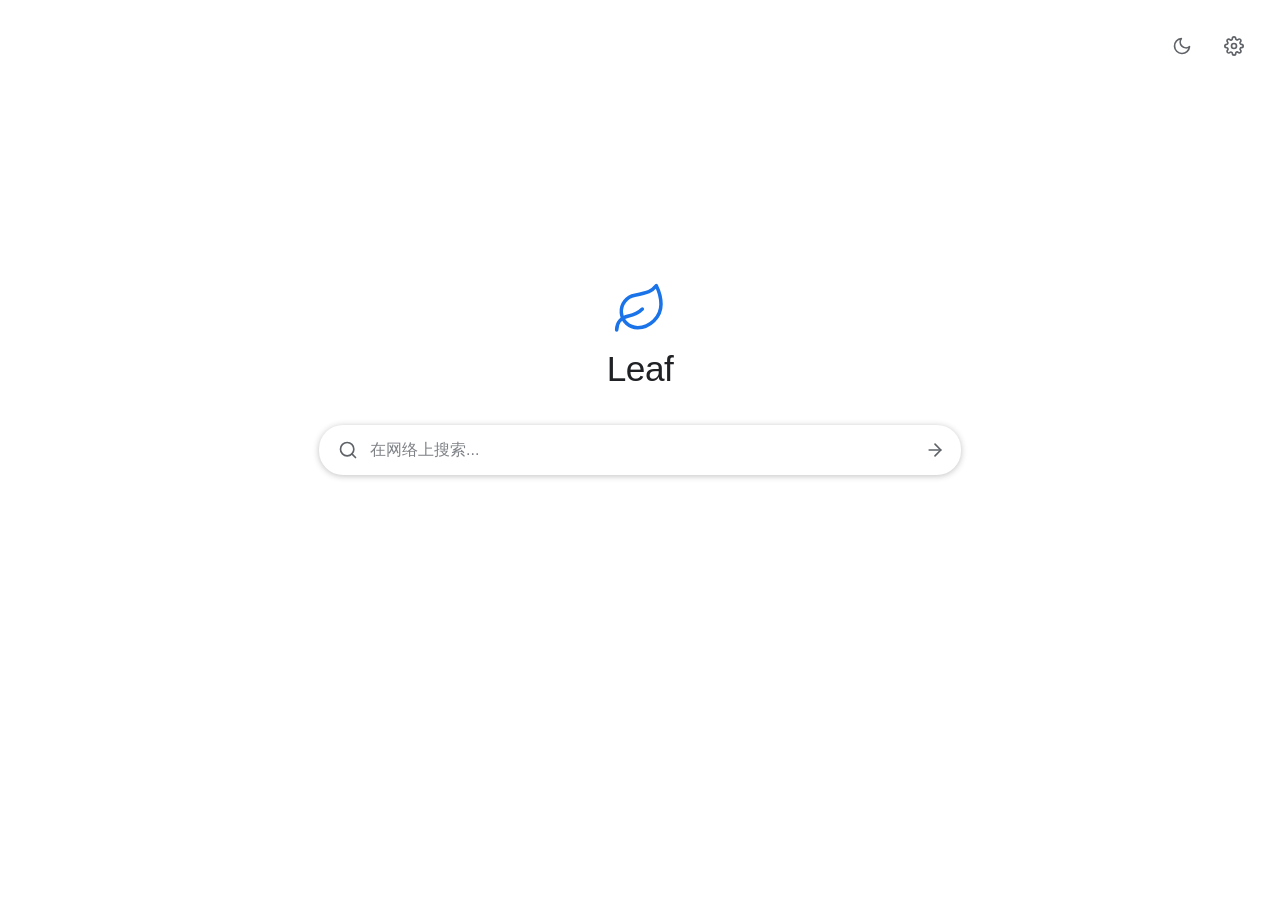
==== src/newtab/index.html @ 1d785993 "refactor: partition directories and split large css/js files into modules" ====
<!DOCTYPE html>
<html lang="zh-CN">
<head>
    <meta charset="UTF-8">
    <title>新标签页</title>
    <link rel="stylesheet" href="css/variables.css">
    <link rel="stylesheet" href="css/layout.css">
    <link rel="stylesheet" href="css/components.css">
    <link rel="stylesheet" href="css/animations.css">
</head>
<body>
    <!-- 右上角控制区 -->
    <div class="top-controls">
        <button id="themeToggle" class="icon-btn theme-toggle" aria-label="快速切换主题">
            <!-- 太阳图标 -->
            <svg class="sun-icon" xmlns="http://www.w3.org/2000/svg" width="20" height="20" viewBox="0 0 24 24" fill="none" stroke="currentColor" stroke-width="2" stroke-linecap="round" stroke-linejoin="round"><circle cx="12" cy="12" r="5"></circle><line x1="12" y1="1" x2="12" y2="3"></line><line x1="12" y1="21" x2="12" y2="23"></line><line x1="4.22" y1="4.22" x2="5.64" y2="5.64"></line><line x1="18.36" y1="18.36" x2="19.78" y2="19.78"></line><line x1="1" y1="12" x2="3" y2="12"></line><line x1="21" y1="12" x2="23" y2="12"></line><line x1="4.22" y1="19.78" x2="5.64" y2="18.36"></line><line x1="18.36" y1="5.64" x2="19.78" y2="4.22"></line></svg>
            <!-- 月亮图标 -->
            <svg class="moon-icon" xmlns="http://www.w3.org/2000/svg" width="20" height="20" viewBox="0 0 24 24" fill="none" stroke="currentColor" stroke-width="2" stroke-linecap="round" stroke-linejoin="round"><path d="M21 12.79A9 9 0 1 1 11.21 3 7 7 0 0 0 21 12.79z"></path></svg>
        </button>
        <button id="settingsBtn" class="icon-btn" aria-label="打开设置">
            <!-- 齿轮图标 -->
            <svg xmlns="http://www.w3.org/2000/svg" width="20" height="20" viewBox="0 0 24 24" fill="none" stroke="currentColor" stroke-width="2" stroke-linecap="round" stroke-linejoin="round"><circle cx="12" cy="12" r="3"></circle><path d="M19.4 15a1.65 1.65 0 0 0 .33 1.82l.06.06a2 2 0 0 1 0 2.83 2 2 0 0 1-2.83 0l-.06-.06a1.65 1.65 0 0 0-1.82-.33 1.65 1.65 0 0 0-1 1.51V21a2 2 0 0 1-2 2 2 2 0 0 1-2-2v-.09A1.65 1.65 0 0 0 9 19.4a1.65 1.65 0 0 0-1.82.33l-.06.06a2 2 0 0 1-2.83 0 2 2 0 0 1 0-2.83l.06-.06a1.65 1.65 0 0 0 .33-1.82 1.65 1.65 0 0 0-1.51-1H3a2 2 0 0 1-2-2 2 2 0 0 1 2-2h.09A1.65 1.65 0 0 0 4.6 9a1.65 1.65 0 0 0-.33-1.82l-.06-.06a2 2 0 0 1 0-2.83 2 2 0 0 1 2.83 0l.06.06a1.65 1.65 0 0 0 1.82.33H9a1.65 1.65 0 0 0 1-1.51V3a2 2 0 0 1 2-2 2 2 0 0 1 2 2v.09a1.65 1.65 0 0 0 1 1.51 1.65 1.65 0 0 0 1.82-.33l.06-.06a2 2 0 0 1 2.83 0 2 2 0 0 1 0 2.83l-.06.06a1.65 1.65 0 0 0-.33 1.82V9a1.65 1.65 0 0 0 1.51 1H21a2 2 0 0 1 2 2 2 2 0 0 1-2 2h-.09a1.65 1.65 0 0 0-1.51 1z"></path></svg>
        </button>
    </div>

    <!-- 主内容区 -->
    <div class="main-content">
        <div class="logo">
            <svg xmlns="http://www.w3.org/2000/svg" width="56" height="56" viewBox="0 0 24 24" fill="none" stroke="currentColor" stroke-width="1.5" stroke-linecap="round" stroke-linejoin="round" class="logo-svg"><path d="M11 20A7 7 0 0 1 9.8 6.1C15.5 5 17 4.48 19 2c1 2 2 4.18 2 8 0 5.5-4.78 10-10 10Z"></path><path d="M2 21c0-3 1.85-5.36 5.08-6C9.5 14.52 12 13 13 12"></path></svg>
            <h1>Leaf</h1>
        </div>

        <div class="search-container">
            <svg class="search-icon" xmlns="http://www.w3.org/2000/svg" width="20" height="20" viewBox="0 0 24 24" fill="none" stroke="currentColor" stroke-width="2" stroke-linecap="round" stroke-linejoin="round"><circle cx="11" cy="11" r="8"></circle><line x1="21" y1="21" x2="16.65" y2="16.65"></line></svg>
            <input type="text" id="searchInput" class="search-input" placeholder="在网络上搜索..." autocomplete="off">
            <button id="searchBtn" class="search-btn" aria-label="搜索">
                <svg xmlns="http://www.w3.org/2000/svg" width="20" height="20" viewBox="0 0 24 24" fill="none" stroke="currentColor" stroke-width="2" stroke-linecap="round" stroke-linejoin="round"><line x1="5" y1="12" x2="19" y2="12"></line><polyline points="12 5 19 12 12 19"></polyline></svg>
            </button>
        </div>
    </div>

    <!-- 设置浮层 -->
    <div id="settingsOverlay" class="settings-overlay">
        <div class="settings-modal">
            <div class="settings-header">
                <h2>设置</h2>
                <button id="closeSettingsBtn" class="close-btn" aria-label="关闭设置">
                    <svg xmlns="http://www.w3.org/2000/svg" width="20" height="20" viewBox="0 0 24 24" fill="none" stroke="currentColor" stroke-width="2" stroke-linecap="round" stroke-linejoin="round"><line x1="18" y1="6" x2="6" y2="18"></line><line x1="6" y1="6" x2="18" y2="18"></line></svg>
                </button>
            </div>
            <div class="settings-body">
                <div class="setting-item">
                    <label>主题外观</label>
                    <div class="custom-select-wrapper" id="themeSelect">
                        <div class="custom-select" tabindex="0">
                            <span class="selected-value">跟随系统</span>
                            <svg class="chevron" xmlns="http://www.w3.org/2000/svg" width="16" height="16" viewBox="0 0 24 24" fill="none" stroke="currentColor" stroke-width="2" stroke-linecap="round" stroke-linejoin="round"><polyline points="6 9 12 15 18 9"></polyline></svg>
                        </div>
                        <div class="custom-options">
                            <div class="custom-option" data-value="system">跟随系统</div>
                            <div class="custom-option" data-value="light">浅色模式</div>
                            <div class="custom-option" data-value="dark">深色模式</div>
                        </div>
                    </div>
                </div>
                <div class="setting-item">
                    <label>搜索引擎</label>
                    <div class="custom-select-wrapper" id="engineSelect">
                        <div class="custom-select" tabindex="0">
                            <span class="selected-value">Bing</span>
                            <svg class="chevron" xmlns="http://www.w3.org/2000/svg" width="16" height="16" viewBox="0 0 24 24" fill="none" stroke="currentColor" stroke-width="2" stroke-linecap="round" stroke-linejoin="round"><polyline points="6 9 12 15 18 9"></polyline></svg>
                        </div>
                        <div class="custom-options">
                            <div class="custom-option" data-value="bing">Bing</div>
                            <div class="custom-option" data-value="google">Google</div>
                            <div class="custom-option" data-value="baidu">Baidu</div>
                        </div>
                    </div>
                </div>
            </div>
        </div>
    </div>
    
    <!-- 搜索过渡层 -->
    <div id="searchTransition" class="search-transition">
        <div class="transition-content">
            <svg xmlns="http://www.w3.org/2000/svg" width="64" height="64" viewBox="0 0 24 24" fill="none" stroke="currentColor" stroke-width="1.5" stroke-linecap="round" stroke-linejoin="round" class="transition-logo"><path d="M11 20A7 7 0 0 1 9.8 6.1C15.5 5 17 4.48 19 2c1 2 2 4.18 2 8 0 5.5-4.78 10-10 10Z"></path><path d="M2 21c0-3 1.85-5.36 5.08-6C9.5 14.52 12 13 13 12"></path></svg>
            <div class="loading-dots">
                <span></span><span></span><span></span>
            </div>
        </div>
    </div>

    <!-- 按模块引入脚本 -->
    <script type="module" src="js/main.js"></script>
</body>
</html>
---- src/newtab/css/variables.css ----
:root {
    --bg-color: #ffffff;
    --text-color: #202124;
    --logo-color: #1a73e8;
    
    --search-bg: #ffffff;
    --search-border: #dfe1e5;
    --search-border-hover: #dfe1e5;
    --search-shadow: 0 1px 6px rgba(32, 33, 36, 0.28);
    
    --icon-color: #5f6368;
    --btn-bg-hover: #f1f3f4;
    
    --modal-bg: #ffffff;
    --modal-border: #e0e0e0;
    --modal-shadow: 0 8px 32px rgba(0, 0, 0, 0.12);
    --select-bg: #f1f3f4;
    --select-border: transparent;
    --overlay-bg: rgba(0, 0, 0, 0.2);
    
    --transition-speed: 0.5s;
    --transition-timing: cubic-bezier(0.4, 0, 0.2, 1);
}

body.dark-theme {
    --bg-color: #202124;
    --text-color: #e8eaed;
    --logo-color: #8ab4f8;
    
    --search-bg: #303134;
    --search-border: #5f6368;
    --search-border-hover: #5f6368;
    --search-shadow: 0 1px 6px rgba(23, 23, 23, 0.28);
    
    --icon-color: #9aa0a6;
    --btn-bg-hover: #3c4043;
    
    --modal-bg: #292a2d;
    --modal-border: #3c4043;
    --modal-shadow: 0 8px 32px rgba(0, 0, 0, 0.4);
    --select-bg: #202124;
    --select-border: #5f6368;
    --overlay-bg: rgba(0, 0, 0, 0.5);
}
---- src/newtab/css/layout.css ----
body {
    margin: 0;
    padding: 0;
    min-height: 100vh;
    display: flex;
    flex-direction: column;
    align-items: center;
    justify-content: center;
    font-family: -apple-system, BlinkMacSystemFont, "Segoe UI", Roboto, Helvetica, Arial, sans-serif;
    background-color: var(--bg-color);
    color: var(--text-color);
    transition: background-color var(--transition-speed) var(--transition-timing), 
                color var(--transition-speed) var(--transition-timing);
    overflow: hidden;
}

.main-content {
    display: flex;
    flex-direction: column;
    align-items: center;
    width: 100%;
    max-width: 640px;
    padding: 0 20px;
    transform: translateY(-8vh);
}

.top-controls {
    position: absolute;
    top: 24px;
    right: 24px;
    display: flex;
    gap: 8px;
    z-index: 10;
    opacity: 0;
}
---- src/newtab/css/components.css ----
/* Logo */
.logo {
    display: flex;
    flex-direction: column;
    align-items: center;
    margin-bottom: 36px;
}

.logo-svg {
    color: var(--logo-color);
    margin-bottom: 12px;
    transition: color var(--transition-speed);
}

.logo h1 {
    font-size: 2.2rem;
    font-weight: 400;
    margin: 0;
    letter-spacing: -0.5px;
}

/* 控制按钮 */
.icon-btn {
    background: transparent;
    border: none;
    color: var(--icon-color);
    width: 44px;
    height: 44px;
    border-radius: 50%;
    cursor: pointer;
    display: flex;
    align-items: center;
    justify-content: center;
    transition: background-color 0.2s, color var(--transition-speed), transform 0.3s cubic-bezier(0.175, 0.885, 0.32, 1.275);
    position: relative;
}

.icon-btn:hover {
    background-color: var(--btn-bg-hover);
    transform: scale(1.05);
}

.icon-btn:active {
    transform: scale(0.95);
}

/* 搜索框 */
.search-container {
    position: relative;
    width: 100%;
    display: flex;
    align-items: center;
    background: var(--search-bg);
    border: 1px solid var(--search-border);
    border-radius: 24px;
    transition: background-color var(--transition-speed), border-color var(--transition-speed), box-shadow 0.25s var(--transition-timing);
}

.search-container:hover {
    box-shadow: var(--search-shadow);
    background-color: var(--search-bg);
}

.search-container:focus-within {
    box-shadow: var(--search-shadow);
    border-color: transparent;
}

.search-icon {
    position: absolute;
    left: 18px;
    color: var(--icon-color);
    pointer-events: none;
    transition: color var(--transition-speed);
}

.search-input {
    width: 100%;
    height: 48px;
    padding: 0 54px 0 50px;
    font-size: 16px;
    color: var(--text-color);
    background: transparent;
    border: none;
    outline: none;
    border-radius: 24px;
}

.search-input::placeholder {
    color: var(--icon-color);
    opacity: 0.8;
}

.search-btn {
    position: absolute;
    right: 8px;
    background: transparent;
    border: none;
    color: var(--icon-color);
    width: 34px;
    height: 34px;
    border-radius: 50%;
    cursor: pointer;
    display: flex;
    align-items: center;
    justify-content: center;
    transition: background-color 0.2s, color var(--transition-speed);
}

.search-btn:hover {
    background-color: var(--btn-bg-hover);
    color: var(--text-color);
}

/* 设置浮层 */
.settings-overlay {
    position: fixed;
    top: 0;
    left: 0;
    width: 100vw;
    height: 100vh;
    background-color: var(--overlay-bg);
    backdrop-filter: blur(5px);
    -webkit-backdrop-filter: blur(5px);
    display: flex;
    align-items: center;
    justify-content: center;
    opacity: 0;
    visibility: hidden;
    transition: opacity 0.6s cubic-bezier(0.16, 1, 0.3, 1), visibility 0.6s cubic-bezier(0.16, 1, 0.3, 1);
    z-index: 100;
}

.settings-overlay.active {
    opacity: 1;
    visibility: visible;
}

.settings-modal {
    background: var(--modal-bg);
    width: 90%;
    max-width: 360px;
    border-radius: 20px;
    box-shadow: var(--modal-shadow);
    border: 1px solid var(--modal-border);
    transform: translateY(40px) scale(0.96);
    filter: blur(12px);
    transition: transform 0.8s cubic-bezier(0.16, 1, 0.3, 1), filter 0.8s cubic-bezier(0.16, 1, 0.3, 1), background-color var(--transition-speed);
    overflow: visible;
}

.settings-overlay.active .settings-modal {
    transform: translateY(0) scale(1);
    filter: blur(0px);
}

.settings-header {
    display: flex;
    align-items: center;
    justify-content: space-between;
    padding: 16px 20px;
    border-bottom: 1px solid var(--modal-border);
}

.settings-header h2 { margin: 0; font-size: 1.1rem; font-weight: 500; }

.close-btn {
    background: transparent; border: none; color: var(--icon-color); cursor: pointer; padding: 4px; border-radius: 50%; display: flex; align-items: center; justify-content: center; transition: background-color 0.2s;
}

.close-btn:hover { background-color: var(--btn-bg-hover); }

.settings-body {
    padding: 24px 20px 32px 20px; display: flex; flex-direction: column; gap: 24px;
}

.setting-item { display: flex; align-items: center; justify-content: space-between; }
.setting-item label { font-size: 0.95rem; }

/* 自定义下拉框 */
.custom-select-wrapper { position: relative; width: 140px; user-select: none; }
.custom-select {
    display: flex; justify-content: space-between; align-items: center; padding: 8px 14px; background: var(--select-bg); border: 1px solid var(--select-border); border-radius: 10px; font-size: 0.9rem; cursor: pointer; transition: all 0.3s cubic-bezier(0.16, 1, 0.3, 1);
}
.custom-select:hover { background: var(--btn-bg-hover); }
.custom-select:focus { outline: none; border-color: var(--logo-color); box-shadow: 0 0 0 3px rgba(26, 115, 232, 0.2); }
.chevron { transition: transform 0.4s cubic-bezier(0.16, 1, 0.3, 1); color: var(--icon-color); }
.custom-select-wrapper.open .chevron { transform: rotate(180deg); }
.custom-options {
    position: absolute; top: calc(100% + 8px); left: 0; width: 100%; background: var(--modal-bg); border: 1px solid var(--modal-border); border-radius: 12px; box-shadow: 0 10px 30px rgba(0, 0, 0, 0.15); overflow: hidden; opacity: 0; visibility: hidden; transform: translateY(-10px) scale(0.96); transform-origin: top center; transition: all 0.4s cubic-bezier(0.16, 1, 0.3, 1); z-index: 10;
}
.custom-select-wrapper.open .custom-options { opacity: 1; visibility: visible; transform: translateY(0) scale(1); }
.custom-option { padding: 10px 14px; font-size: 0.9rem; cursor: pointer; transition: background-color 0.2s, color 0.2s; }
.custom-option:hover { background: var(--btn-bg-hover); color: var(--text-color); }
.custom-option.selected { color: var(--logo-color); font-weight: 500; }

/* 搜索过渡层 */
.search-transition {
    position: fixed; top: 0; left: 0; width: 100vw; height: 100vh; background-color: var(--bg-color); z-index: 9999; display: flex; align-items: center; justify-content: center; opacity: 0; visibility: hidden; transition: opacity 0.4s ease, visibility 0.4s ease, background-color var(--transition-speed);
}
.search-transition.active { opacity: 1; visibility: visible; }
.transition-content {
    display: flex; flex-direction: column; align-items: center; transform: scale(0.9); transition: transform 0.6s cubic-bezier(0.175, 0.885, 0.32, 1.275);
}
.search-transition.active .transition-content { transform: scale(1); }
.transition-logo { color: var(--logo-color); margin-bottom: 24px; animation: float 3s ease-in-out infinite; }
---- src/newtab/css/animations.css ----
/* 初始隐藏 */
.logo, .search-container { opacity: 0; }

/* 加载触发入场 */
body.loaded .logo { animation: entry-up 1.4s cubic-bezier(0.16, 1, 0.3, 1) forwards; }
body.loaded .search-container { animation: entry-up 1.4s cubic-bezier(0.16, 1, 0.3, 1) 0.12s forwards; }
body.loaded .top-controls { animation: entry-down 1.4s cubic-bezier(0.16, 1, 0.3, 1) 0.25s forwards; }

@keyframes entry-up {
    0% { opacity: 0; transform: translateY(40px) scale(0.96); filter: blur(8px); }
    100% { opacity: 1; transform: translateY(0) scale(1); filter: blur(0px); }
}

@keyframes entry-down {
    0% { opacity: 0; transform: translateY(-20px); }
    100% { opacity: 1; transform: translateY(0); }
}

/* 主题图标切换 */
.sun-icon, .moon-icon { position: absolute; transition: opacity var(--transition-speed), transform var(--transition-speed) var(--transition-timing); }
body.dark-theme .sun-icon { opacity: 1; transform: rotate(0) scale(1); }
body.dark-theme .moon-icon { opacity: 0; transform: rotate(-90deg) scale(0); }
body:not(.dark-theme) .sun-icon { opacity: 0; transform: rotate(90deg) scale(0); }
body:not(.dark-theme) .moon-icon { opacity: 1; transform: rotate(0) scale(1); }

/* 加载圆点 */
.loading-dots { display: flex; gap: 8px; }
.loading-dots span { width: 8px; height: 8px; background-color: var(--icon-color); border-radius: 50%; animation: pulse-dot 1.4s infinite ease-in-out both; }
.loading-dots span:nth-child(1) { animation-delay: -0.32s; }
.loading-dots span:nth-child(2) { animation-delay: -0.16s; }

@keyframes float {
    0% { transform: translateY(0px); }
    50% { transform: translateY(-10px); }
    100% { transform: translateY(0px); }
}

@keyframes pulse-dot {
    0%, 80%, 100% { transform: scale(0); opacity: 0.3; }
    40% { transform: scale(1); opacity: 1; }
}
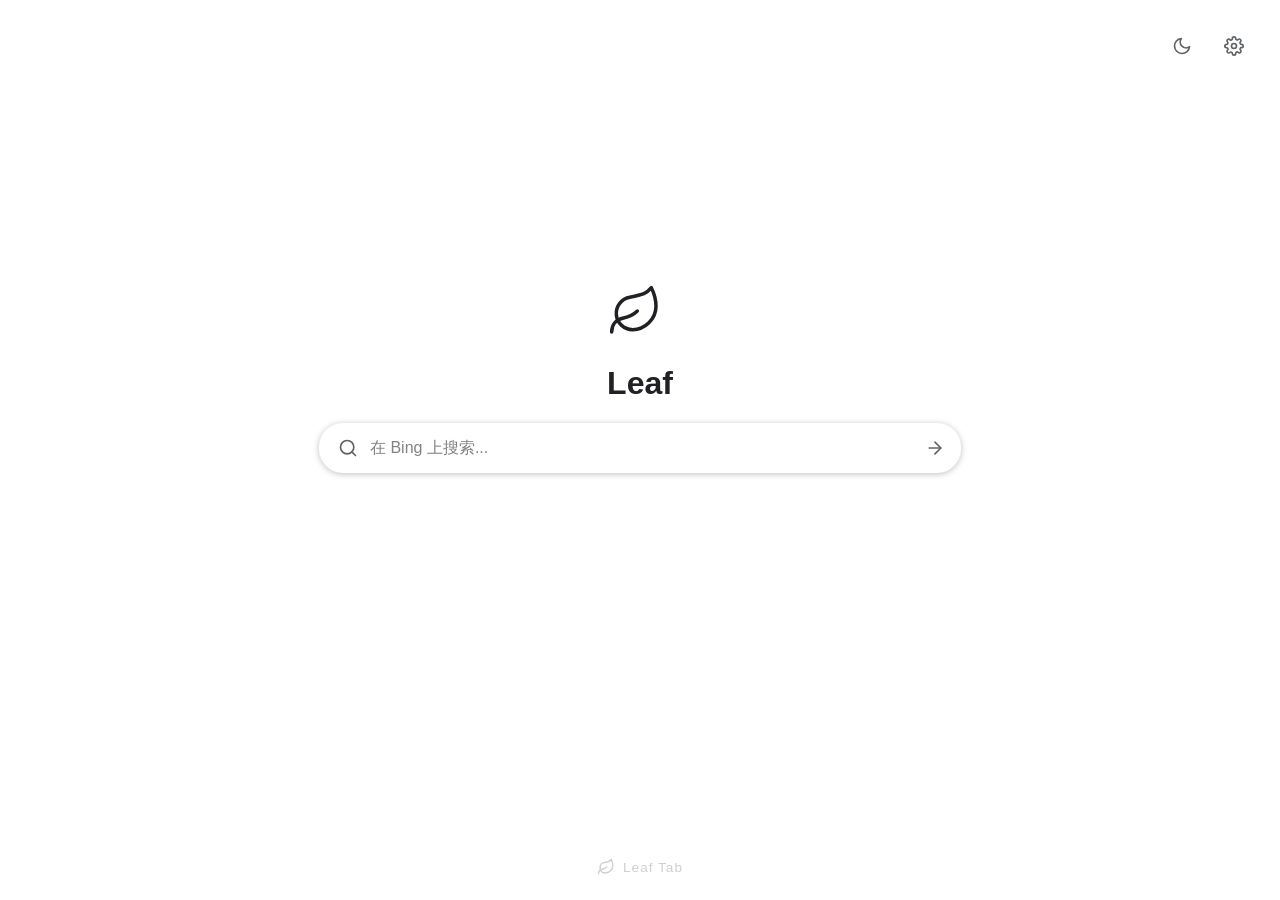
==== commit ebb648ee: "feat: display current search engine logo and move brand logo to bottom" ====
--- a/src/newtab/index.html
+++ b/src/newtab/index.html
@@ -91,6 +91,12 @@
         </div>
     </div>
 
+    <!-- 品牌底部 Logo -->
+    <div class="brand-corner">
+        <svg xmlns="http://www.w3.org/2000/svg" width="18" height="18" viewBox="0 0 24 24" fill="none" stroke="currentColor" stroke-width="2" stroke-linecap="round" stroke-linejoin="round" class="brand-svg"><path d="M11 20A7 7 0 0 1 9.8 6.1C15.5 5 17 4.48 19 2c1 2 2 4.18 2 8 0 5.5-4.78 10-10 10Z"></path><path d="M2 21c0-3 1.85-5.36 5.08-6C9.5 14.52 12 13 13 12"></path></svg>
+        <span>Leaf Tab</span>
+    </div>
+
     <!-- 按模块引入脚本 -->
     <script type="module" src="js/main.js"></script>
 </body>
--- a/src/newtab/css/components.css
+++ b/src/newtab/css/components.css
@@ -1,22 +1,52 @@
-/* Logo */
-.logo {
-    display: flex;
-    flex-direction: column;
-    align-items: center;
+/* Engine Display */
+.engine-display {
+    display: flex;
+    align-items: center;
+    justify-content: center;
+    gap: 16px;
     margin-bottom: 36px;
-}
-
-.logo-svg {
+    transition: color var(--transition-speed);
+}
+
+.engine-display svg {
     color: var(--logo-color);
-    margin-bottom: 12px;
-    transition: color var(--transition-speed);
-}
-
-.logo h1 {
+    transition: color var(--transition-speed);
+}
+
+.engine-display h1 {
     font-size: 2.2rem;
     font-weight: 400;
     margin: 0;
     letter-spacing: -0.5px;
+    color: var(--text-color);
+}
+
+/* Brand Corner */
+.brand-corner {
+    position: fixed;
+    bottom: 24px;
+    left: 50%;
+    transform: translateX(-50%);
+    display: flex;
+    align-items: center;
+    gap: 8px;
+    opacity: 0.3;
+    font-size: 0.85rem;
+    font-weight: 500;
+    letter-spacing: 1px;
+    color: var(--icon-color);
+    transition: opacity 0.3s cubic-bezier(0.16, 1, 0.3, 1), color var(--transition-speed);
+    z-index: 5;
+    pointer-events: none;
+}
+
+.brand-corner:hover {
+    opacity: 0.8;
+}
+
+.brand-svg {
+    color: var(--icon-color);
+    transition: color var(--transition-speed);
 }
 
 /* 控制按钮 */
--- a/src/newtab/css/animations.css
+++ b/src/newtab/css/animations.css
@@ -1,10 +1,11 @@
 /* 初始隐藏 */
-.logo, .search-container { opacity: 0; }
+.engine-display, .search-container, .brand-corner { opacity: 0; }
 
 /* 加载触发入场 */
-body.loaded .logo { animation: entry-up 1.4s cubic-bezier(0.16, 1, 0.3, 1) forwards; }
+body.loaded .engine-display { animation: entry-up 1.4s cubic-bezier(0.16, 1, 0.3, 1) forwards; }
 body.loaded .search-container { animation: entry-up 1.4s cubic-bezier(0.16, 1, 0.3, 1) 0.12s forwards; }
 body.loaded .top-controls { animation: entry-down 1.4s cubic-bezier(0.16, 1, 0.3, 1) 0.25s forwards; }
+body.loaded .brand-corner { animation: entry-fade-up 1.4s cubic-bezier(0.16, 1, 0.3, 1) 0.4s forwards; }
 
 @keyframes entry-up {
     0% { opacity: 0; transform: translateY(40px) scale(0.96); filter: blur(8px); }
@@ -14,6 +15,11 @@
 @keyframes entry-down {
     0% { opacity: 0; transform: translateY(-20px); }
     100% { opacity: 1; transform: translateY(0); }
+}
+
+@keyframes entry-fade-up {
+    0% { opacity: 0; transform: translate(-50%, 20px); }
+    100% { opacity: 0.3; transform: translate(-50%, 0); }
 }
 
 /* 主题图标切换 */
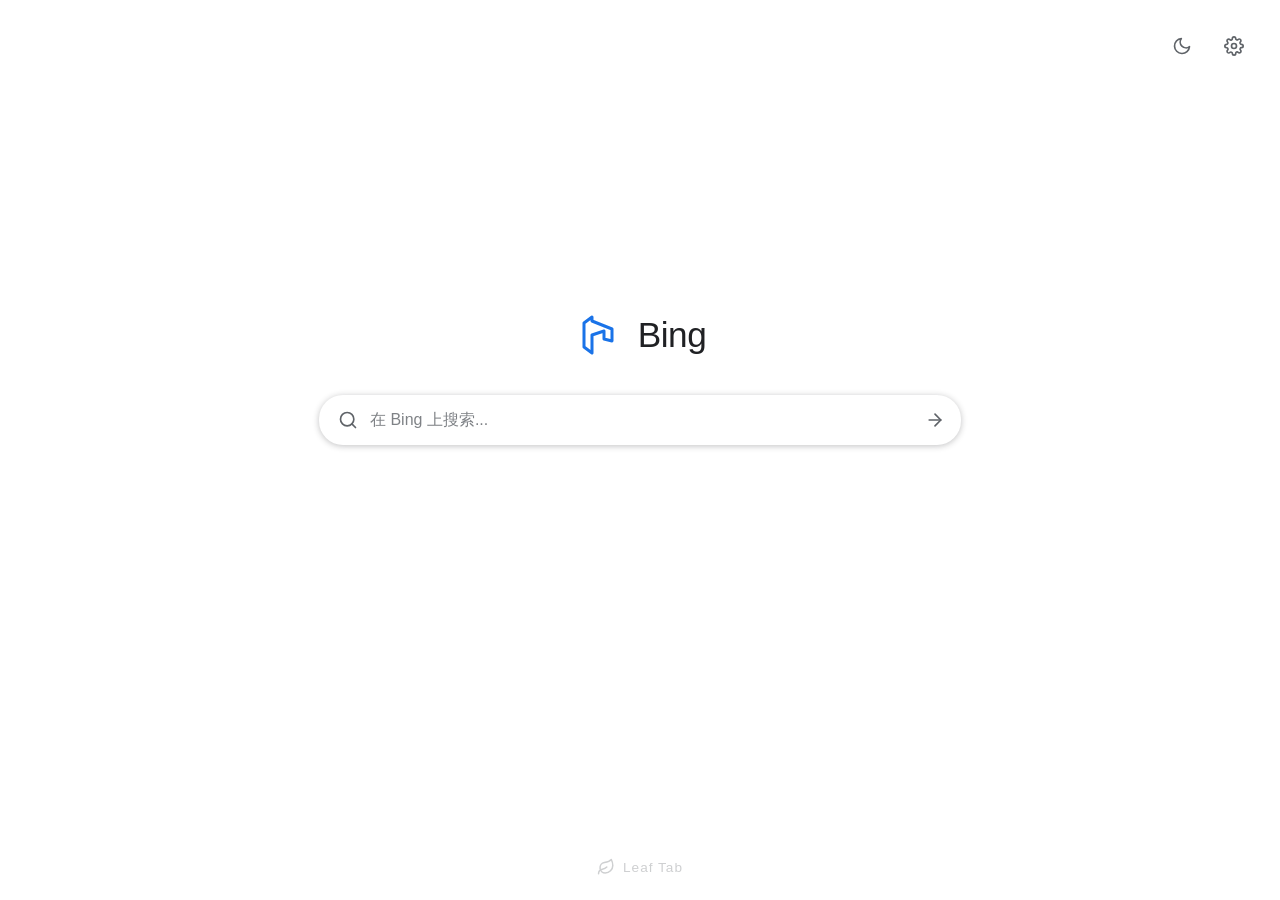
==== commit 469e8084: "fix: remove duplicated main-content block containing old logo" ====
--- a/src/newtab/index.html
+++ b/src/newtab/index.html
@@ -25,9 +25,8 @@
 
     <!-- 主内容区 -->
     <div class="main-content">
-        <div class="logo">
-            <svg xmlns="http://www.w3.org/2000/svg" width="56" height="56" viewBox="0 0 24 24" fill="none" stroke="currentColor" stroke-width="1.5" stroke-linecap="round" stroke-linejoin="round" class="logo-svg"><path d="M11 20A7 7 0 0 1 9.8 6.1C15.5 5 17 4.48 19 2c1 2 2 4.18 2 8 0 5.5-4.78 10-10 10Z"></path><path d="M2 21c0-3 1.85-5.36 5.08-6C9.5 14.52 12 13 13 12"></path></svg>
-            <h1>Leaf</h1>
+        <div class="engine-display" id="engineDisplay">
+            <!-- 搜索引擎图标和名称将由 JS 动态注入 -->
         </div>
 
         <div class="search-container">
@@ -80,7 +79,7 @@
             </div>
         </div>
     </div>
-    
+
     <!-- 搜索过渡层 -->
     <div id="searchTransition" class="search-transition">
         <div class="transition-content">
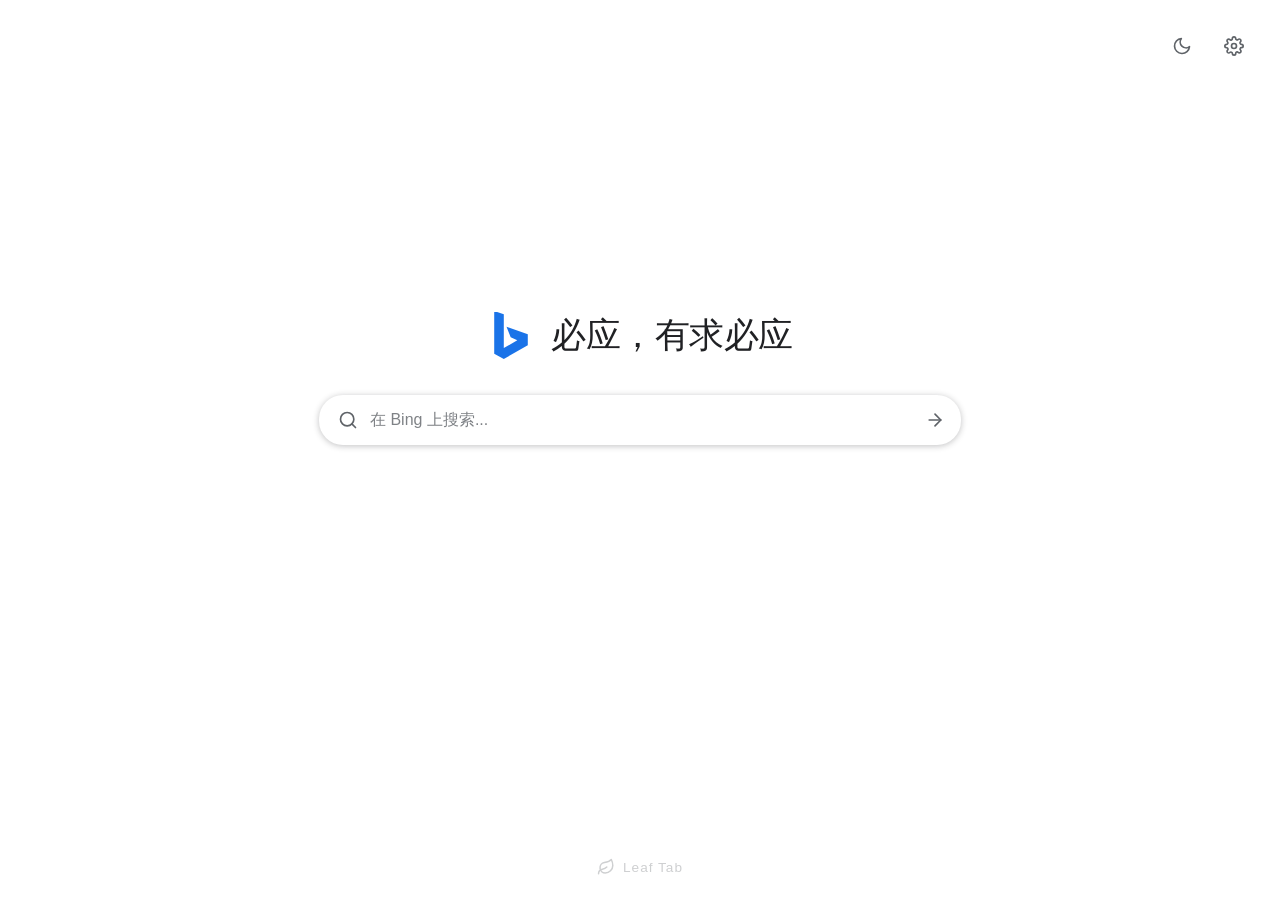
==== commit 1cb9e56e: "feat: redesign settings modal into a full-page layout with left sidebar and tabs" ====
--- a/src/newtab/index.html
+++ b/src/newtab/index.html
@@ -40,39 +40,97 @@
 
     <!-- 设置浮层 -->
     <div id="settingsOverlay" class="settings-overlay">
-        <div class="settings-modal">
-            <div class="settings-header">
-                <h2>设置</h2>
-                <button id="closeSettingsBtn" class="close-btn" aria-label="关闭设置">
-                    <svg xmlns="http://www.w3.org/2000/svg" width="20" height="20" viewBox="0 0 24 24" fill="none" stroke="currentColor" stroke-width="2" stroke-linecap="round" stroke-linejoin="round"><line x1="18" y1="6" x2="6" y2="18"></line><line x1="6" y1="6" x2="18" y2="18"></line></svg>
-                </button>
+        <div class="settings-page">
+            <!-- 左侧边栏 -->
+            <div class="settings-sidebar">
+                <div class="settings-sidebar-header">
+                    <h2>设置</h2>
+                </div>
+                <nav class="settings-menu">
+                    <button class="menu-item active" data-tab="general">
+                        <svg xmlns="http://www.w3.org/2000/svg" width="18" height="18" viewBox="0 0 24 24" fill="none" stroke="currentColor" stroke-width="2" stroke-linecap="round" stroke-linejoin="round"><circle cx="12" cy="12" r="3"></circle><path d="M19.4 15a1.65 1.65 0 0 0 .33 1.82l.06.06a2 2 0 0 1 0 2.83 2 2 0 0 1-2.83 0l-.06-.06a1.65 1.65 0 0 0-1.82-.33 1.65 1.65 0 0 0-1 1.51V21a2 2 0 0 1-2 2 2 2 0 0 1-2-2v-.09A1.65 1.65 0 0 0 9 19.4a1.65 1.65 0 0 0-1.82.33l-.06.06a2 2 0 0 1-2.83 0 2 2 0 0 1 0-2.83l.06-.06a1.65 1.65 0 0 0 .33-1.82 1.65 1.65 0 0 0-1.51-1H3a2 2 0 0 1-2-2 2 2 0 0 1 2-2h.09A1.65 1.65 0 0 0 4.6 9a1.65 1.65 0 0 0-.33-1.82l-.06-.06a2 2 0 0 1 0-2.83 2 2 0 0 1 2.83 0l.06.06a1.65 1.65 0 0 0 1.82.33H9a1.65 1.65 0 0 0 1-1.51V3a2 2 0 0 1 2-2 2 2 0 0 1 2 2v.09a1.65 1.65 0 0 0 1 1.51 1.65 1.65 0 0 0 1.82-.33l.06-.06a2 2 0 0 1 2.83 0 2 2 0 0 1 0 2.83l-.06.06a1.65 1.65 0 0 0-.33 1.82V9a1.65 1.65 0 0 0 1.51 1H21a2 2 0 0 1 2 2 2 2 0 0 1-2 2h-.09a1.65 1.65 0 0 0-1.51 1z"></path></svg>
+                        常规设置
+                    </button>
+                    <button class="menu-item" data-tab="appearance">
+                        <svg xmlns="http://www.w3.org/2000/svg" width="18" height="18" viewBox="0 0 24 24" fill="none" stroke="currentColor" stroke-width="2" stroke-linecap="round" stroke-linejoin="round"><path d="M21 12.79A9 9 0 1 1 11.21 3 7 7 0 0 0 21 12.79z"></path></svg>
+                        外观
+                    </button>
+                    <button class="menu-item" data-tab="search">
+                        <svg xmlns="http://www.w3.org/2000/svg" width="18" height="18" viewBox="0 0 24 24" fill="none" stroke="currentColor" stroke-width="2" stroke-linecap="round" stroke-linejoin="round"><circle cx="11" cy="11" r="8"></circle><line x1="21" y1="21" x2="16.65" y2="16.65"></line></svg>
+                        搜索引擎
+                    </button>
+                    <button class="menu-item" data-tab="about">
+                        <svg xmlns="http://www.w3.org/2000/svg" width="18" height="18" viewBox="0 0 24 24" fill="none" stroke="currentColor" stroke-width="2" stroke-linecap="round" stroke-linejoin="round"><circle cx="12" cy="12" r="10"></circle><line x1="12" y1="16" x2="12" y2="12"></line><line x1="12" y1="8" x2="12.01" y2="8"></line></svg>
+                        关于
+                    </button>
+                </nav>
             </div>
-            <div class="settings-body">
-                <div class="setting-item">
-                    <label>主题外观</label>
-                    <div class="custom-select-wrapper" id="themeSelect">
-                        <div class="custom-select" tabindex="0">
-                            <span class="selected-value">跟随系统</span>
-                            <svg class="chevron" xmlns="http://www.w3.org/2000/svg" width="16" height="16" viewBox="0 0 24 24" fill="none" stroke="currentColor" stroke-width="2" stroke-linecap="round" stroke-linejoin="round"><polyline points="6 9 12 15 18 9"></polyline></svg>
-                        </div>
-                        <div class="custom-options">
-                            <div class="custom-option" data-value="system">跟随系统</div>
-                            <div class="custom-option" data-value="light">浅色模式</div>
-                            <div class="custom-option" data-value="dark">深色模式</div>
+            
+            <!-- 右侧内容区 -->
+            <div class="settings-content-area">
+                <div class="settings-content-header">
+                    <h3 id="currentTabTitle">常规设置</h3>
+                    <button id="closeSettingsBtn" class="close-btn" aria-label="关闭设置">
+                        <svg xmlns="http://www.w3.org/2000/svg" width="20" height="20" viewBox="0 0 24 24" fill="none" stroke="currentColor" stroke-width="2" stroke-linecap="round" stroke-linejoin="round"><line x1="18" y1="6" x2="6" y2="18"></line><line x1="6" y1="6" x2="18" y2="18"></line></svg>
+                    </button>
+                </div>
+                
+                <div class="settings-scroll-area">
+                    <!-- 常规设置 -->
+                    <div class="tab-pane active" id="tab-general">
+                        <div class="setting-group">
+                            <p class="setting-desc">在这里配置你的基础偏好。更多设置即将到来...</p>
                         </div>
                     </div>
-                </div>
-                <div class="setting-item">
-                    <label>搜索引擎</label>
-                    <div class="custom-select-wrapper" id="engineSelect">
-                        <div class="custom-select" tabindex="0">
-                            <span class="selected-value">Bing</span>
-                            <svg class="chevron" xmlns="http://www.w3.org/2000/svg" width="16" height="16" viewBox="0 0 24 24" fill="none" stroke="currentColor" stroke-width="2" stroke-linecap="round" stroke-linejoin="round"><polyline points="6 9 12 15 18 9"></polyline></svg>
+                    
+                    <!-- 外观 -->
+                    <div class="tab-pane" id="tab-appearance">
+                        <div class="setting-group">
+                            <div class="setting-item">
+                                <label>主题外观</label>
+                                <div class="custom-select-wrapper" id="themeSelect">
+                                    <div class="custom-select" tabindex="0">
+                                        <span class="selected-value">跟随系统</span>
+                                        <svg class="chevron" xmlns="http://www.w3.org/2000/svg" width="16" height="16" viewBox="0 0 24 24" fill="none" stroke="currentColor" stroke-width="2" stroke-linecap="round" stroke-linejoin="round"><polyline points="6 9 12 15 18 9"></polyline></svg>
+                                    </div>
+                                    <div class="custom-options">
+                                        <div class="custom-option" data-value="system">跟随系统</div>
+                                        <div class="custom-option" data-value="light">浅色模式</div>
+                                        <div class="custom-option" data-value="dark">深色模式</div>
+                                    </div>
+                                </div>
+                            </div>
                         </div>
-                        <div class="custom-options">
-                            <div class="custom-option" data-value="bing">Bing</div>
-                            <div class="custom-option" data-value="google">Google</div>
-                            <div class="custom-option" data-value="baidu">Baidu</div>
+                    </div>
+                    
+                    <!-- 搜索引擎 -->
+                    <div class="tab-pane" id="tab-search">
+                        <div class="setting-group">
+                            <div class="setting-item">
+                                <label>默认搜索引擎</label>
+                                <div class="custom-select-wrapper" id="engineSelect">
+                                    <div class="custom-select" tabindex="0">
+                                        <span class="selected-value">Bing</span>
+                                        <svg class="chevron" xmlns="http://www.w3.org/2000/svg" width="16" height="16" viewBox="0 0 24 24" fill="none" stroke="currentColor" stroke-width="2" stroke-linecap="round" stroke-linejoin="round"><polyline points="6 9 12 15 18 9"></polyline></svg>
+                                    </div>
+                                    <div class="custom-options">
+                                        <div class="custom-option" data-value="bing">Bing</div>
+                                        <div class="custom-option" data-value="google">Google</div>
+                                        <div class="custom-option" data-value="baidu">Baidu</div>
+                                    </div>
+                                </div>
+                            </div>
+                        </div>
+                    </div>
+                    
+                    <!-- 关于 -->
+                    <div class="tab-pane" id="tab-about">
+                        <div class="setting-group about-section">
+                            <svg xmlns="http://www.w3.org/2000/svg" width="48" height="48" viewBox="0 0 24 24" fill="none" stroke="currentColor" stroke-width="1.5" stroke-linecap="round" stroke-linejoin="round" class="about-logo"><path d="M11 20A7 7 0 0 1 9.8 6.1C15.5 5 17 4.48 19 2c1 2 2 4.18 2 8 0 5.5-4.78 10-10 10Z"></path><path d="M2 21c0-3 1.85-5.36 5.08-6C9.5 14.52 12 13 13 12"></path></svg>
+                            <h2>Leaf Tab</h2>
+                            <p class="setting-desc">一个极简、优雅的浏览器起始页扩展。</p>
+                            <p class="version-text">v1.0.0</p>
+                            <p class="author-text">Designed by EggFine</p>
                         </div>
                     </div>
                 </div>
--- a/src/newtab/css/components.css
+++ b/src/newtab/css/components.css
@@ -8,9 +8,17 @@
     transition: color var(--transition-speed);
 }
 
-.engine-display svg {
-    color: var(--logo-color);
-    transition: color var(--transition-speed);
+.engine-icon {
+    width: 48px;
+    height: 48px;
+    background-color: var(--logo-color);
+    -webkit-mask-size: contain;
+    -webkit-mask-repeat: no-repeat;
+    -webkit-mask-position: center;
+    mask-size: contain;
+    mask-repeat: no-repeat;
+    mask-position: center;
+    transition: background-color var(--transition-speed);
 }
 
 .engine-display h1 {
@@ -150,14 +158,14 @@
     width: 100vw;
     height: 100vh;
     background-color: var(--overlay-bg);
-    backdrop-filter: blur(5px);
-    -webkit-backdrop-filter: blur(5px);
+    backdrop-filter: blur(8px);
+    -webkit-backdrop-filter: blur(8px);
     display: flex;
     align-items: center;
     justify-content: center;
     opacity: 0;
     visibility: hidden;
-    transition: opacity 0.6s cubic-bezier(0.16, 1, 0.3, 1), visibility 0.6s cubic-bezier(0.16, 1, 0.3, 1);
+    transition: opacity 0.5s cubic-bezier(0.16, 1, 0.3, 1), visibility 0.5s cubic-bezier(0.16, 1, 0.3, 1);
     z-index: 100;
 }
 
@@ -166,46 +174,211 @@
     visibility: visible;
 }
 
-.settings-modal {
+.settings-page {
+    display: flex;
     background: var(--modal-bg);
-    width: 90%;
-    max-width: 360px;
+    width: 85%;
+    max-width: 900px;
+    height: 70vh;
+    min-height: 480px;
     border-radius: 20px;
     box-shadow: var(--modal-shadow);
     border: 1px solid var(--modal-border);
-    transform: translateY(40px) scale(0.96);
-    filter: blur(12px);
-    transition: transform 0.8s cubic-bezier(0.16, 1, 0.3, 1), filter 0.8s cubic-bezier(0.16, 1, 0.3, 1), background-color var(--transition-speed);
-    overflow: visible;
-}
-
-.settings-overlay.active .settings-modal {
+    transform: translateY(30px) scale(0.98);
+    filter: blur(8px);
+    transition: transform 0.6s cubic-bezier(0.16, 1, 0.3, 1), filter 0.6s cubic-bezier(0.16, 1, 0.3, 1), background-color var(--transition-speed);
+}
+
+.settings-overlay.active .settings-page {
     transform: translateY(0) scale(1);
     filter: blur(0px);
 }
 
-.settings-header {
+/* 左侧边栏 */
+.settings-sidebar {
+    width: 240px;
+    background: rgba(0,0,0,0.02);
+    border-right: 1px solid var(--modal-border);
+    display: flex;
+    flex-direction: column;
+}
+
+body.dark-theme .settings-sidebar {
+    background: rgba(255,255,255,0.02);
+}
+
+.settings-sidebar-header {
+    padding: 32px 24px 24px;
+}
+
+.settings-sidebar-header h2 {
+    margin: 0;
+    font-size: 1.4rem;
+    font-weight: 500;
+}
+
+.settings-menu {
+    display: flex;
+    flex-direction: column;
+    gap: 4px;
+    padding: 0 12px;
+}
+
+.menu-item {
+    display: flex;
+    align-items: center;
+    gap: 12px;
+    padding: 12px 16px;
+    background: transparent;
+    border: none;
+    border-radius: 10px;
+    color: var(--icon-color);
+    font-size: 1rem;
+    cursor: pointer;
+    transition: all 0.2s ease;
+    text-align: left;
+}
+
+.menu-item:hover {
+    background: var(--btn-bg-hover);
+    color: var(--text-color);
+}
+
+.menu-item.active {
+    background: rgba(26, 115, 232, 0.1);
+    color: var(--logo-color);
+    font-weight: 500;
+}
+
+/* 右侧内容区 */
+.settings-content-area {
+    flex: 1;
+    display: flex;
+    flex-direction: column;
+    background: var(--modal-bg);
+    border-radius: 0 20px 20px 0;
+}
+
+.settings-content-header {
     display: flex;
     align-items: center;
     justify-content: space-between;
-    padding: 16px 20px;
+    padding: 24px 32px;
     border-bottom: 1px solid var(--modal-border);
 }
 
-.settings-header h2 { margin: 0; font-size: 1.1rem; font-weight: 500; }
+.settings-content-header h3 {
+    margin: 0;
+    font-size: 1.2rem;
+    font-weight: 500;
+}
 
 .close-btn {
-    background: transparent; border: none; color: var(--icon-color); cursor: pointer; padding: 4px; border-radius: 50%; display: flex; align-items: center; justify-content: center; transition: background-color 0.2s;
-}
-
-.close-btn:hover { background-color: var(--btn-bg-hover); }
-
-.settings-body {
-    padding: 24px 20px 32px 20px; display: flex; flex-direction: column; gap: 24px;
-}
-
-.setting-item { display: flex; align-items: center; justify-content: space-between; }
-.setting-item label { font-size: 0.95rem; }
+    background: transparent;
+    border: none;
+    color: var(--icon-color);
+    cursor: pointer;
+    padding: 6px;
+    border-radius: 50%;
+    display: flex;
+    align-items: center;
+    justify-content: center;
+    transition: background-color 0.2s;
+}
+
+.close-btn:hover {
+    background-color: var(--btn-bg-hover);
+    color: var(--text-color);
+}
+
+.settings-scroll-area {
+    flex: 1;
+    overflow-y: auto;
+    padding: 32px;
+    position: relative;
+}
+
+/* 标签内容 */
+.tab-pane {
+    display: none;
+    animation: fade-in 0.4s cubic-bezier(0.16, 1, 0.3, 1) forwards;
+}
+
+.tab-pane.active {
+    display: block;
+}
+
+@keyframes fade-in {
+    0% { opacity: 0; transform: translateY(10px); }
+    100% { opacity: 1; transform: translateY(0); }
+}
+
+.setting-group {
+    background: var(--btn-bg-hover);
+    border-radius: 12px;
+    padding: 20px 24px;
+    margin-bottom: 24px;
+    border: 1px solid var(--modal-border);
+}
+
+.setting-item {
+    display: flex;
+    align-items: center;
+    justify-content: space-between;
+    padding: 12px 0;
+}
+
+.setting-item:not(:last-child) {
+    border-bottom: 1px solid var(--modal-border);
+}
+
+.setting-item label {
+    font-size: 1rem;
+    font-weight: 500;
+}
+
+.setting-desc {
+    color: var(--icon-color);
+    font-size: 0.9rem;
+    margin: 8px 0 16px 0;
+    line-height: 1.5;
+}
+
+/* About Section */
+.about-section {
+    display: flex;
+    flex-direction: column;
+    align-items: center;
+    text-align: center;
+    padding: 40px 20px;
+    background: transparent;
+    border: none;
+}
+
+.about-logo {
+    color: var(--logo-color);
+    margin-bottom: 16px;
+}
+
+.about-section h2 {
+    margin: 0 0 12px 0;
+    font-weight: 500;
+}
+
+.version-text {
+    font-family: monospace;
+    color: var(--icon-color);
+    background: var(--btn-bg-hover);
+    padding: 4px 8px;
+    border-radius: 6px;
+    margin: 16px 0;
+}
+
+.author-text {
+    font-size: 0.9rem;
+    color: var(--icon-color);
+    opacity: 0.8;
+}
 
 /* 自定义下拉框 */
 .custom-select-wrapper { position: relative; width: 140px; user-select: none; }
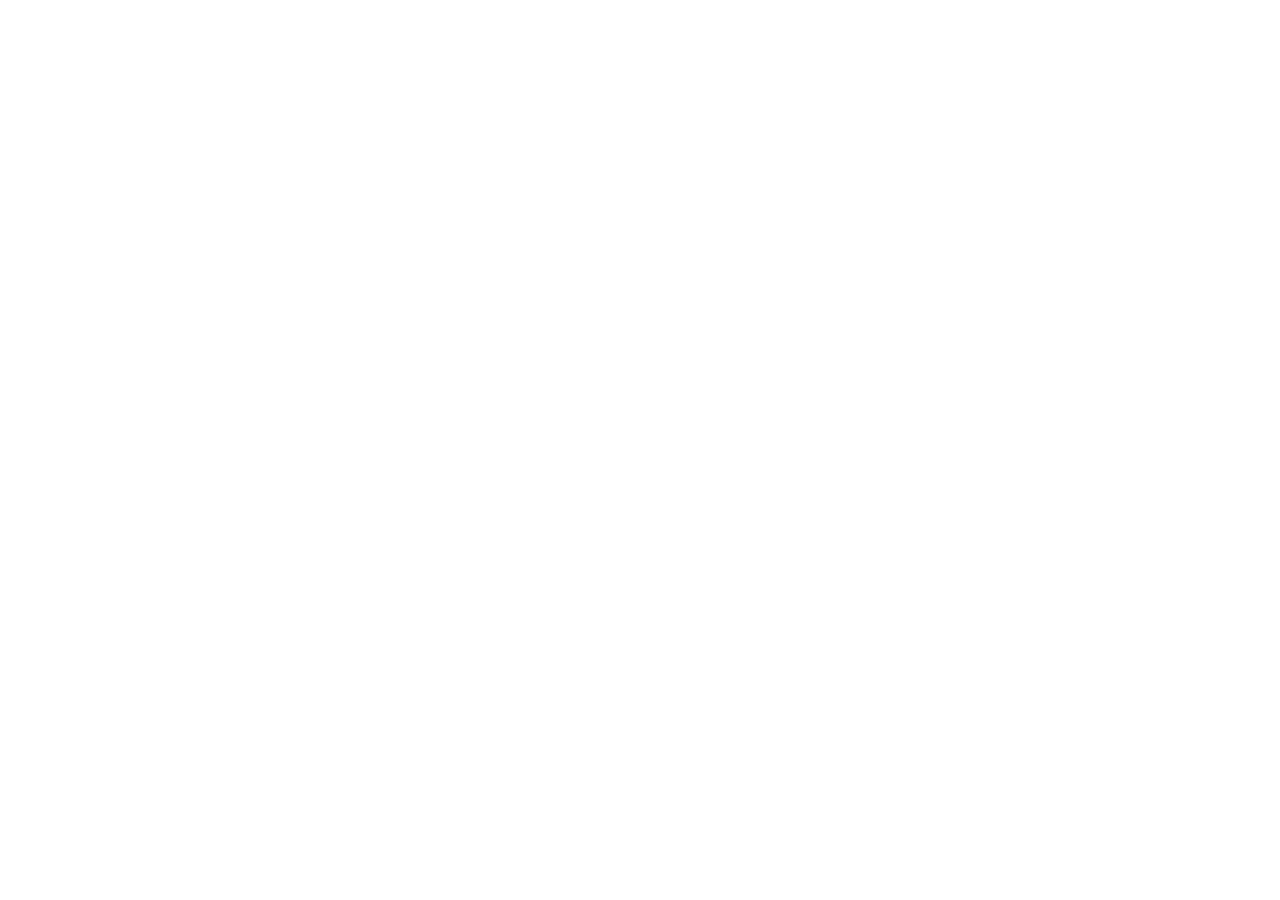
==== commit 745afd28: "feat: introduce widget/plugin architecture with DIY grid layout Rework the newtab page around a widg" ====
--- a/src/newtab/index.html
+++ b/src/newtab/index.html
@@ -2,6 +2,7 @@
 <html lang="zh-CN">
 <head>
     <meta charset="UTF-8">
+    <meta name="viewport" content="width=device-width, initial-scale=1.0, maximum-scale=1.0, user-scalable=no">
     <title>新标签页</title>
     <link rel="stylesheet" href="css/variables.css">
     <link rel="stylesheet" href="css/layout.css">
@@ -9,136 +10,10 @@
     <link rel="stylesheet" href="css/animations.css">
 </head>
 <body>
-    <!-- 右上角控制区 -->
-    <div class="top-controls">
-        <button id="themeToggle" class="icon-btn theme-toggle" aria-label="快速切换主题">
-            <!-- 太阳图标 -->
-            <svg class="sun-icon" xmlns="http://www.w3.org/2000/svg" width="20" height="20" viewBox="0 0 24 24" fill="none" stroke="currentColor" stroke-width="2" stroke-linecap="round" stroke-linejoin="round"><circle cx="12" cy="12" r="5"></circle><line x1="12" y1="1" x2="12" y2="3"></line><line x1="12" y1="21" x2="12" y2="23"></line><line x1="4.22" y1="4.22" x2="5.64" y2="5.64"></line><line x1="18.36" y1="18.36" x2="19.78" y2="19.78"></line><line x1="1" y1="12" x2="3" y2="12"></line><line x1="21" y1="12" x2="23" y2="12"></line><line x1="4.22" y1="19.78" x2="5.64" y2="18.36"></line><line x1="18.36" y1="5.64" x2="19.78" y2="4.22"></line></svg>
-            <!-- 月亮图标 -->
-            <svg class="moon-icon" xmlns="http://www.w3.org/2000/svg" width="20" height="20" viewBox="0 0 24 24" fill="none" stroke="currentColor" stroke-width="2" stroke-linecap="round" stroke-linejoin="round"><path d="M21 12.79A9 9 0 1 1 11.21 3 7 7 0 0 0 21 12.79z"></path></svg>
-        </button>
-        <button id="settingsBtn" class="icon-btn" aria-label="打开设置">
-            <!-- 齿轮图标 -->
-            <svg xmlns="http://www.w3.org/2000/svg" width="20" height="20" viewBox="0 0 24 24" fill="none" stroke="currentColor" stroke-width="2" stroke-linecap="round" stroke-linejoin="round"><circle cx="12" cy="12" r="3"></circle><path d="M19.4 15a1.65 1.65 0 0 0 .33 1.82l.06.06a2 2 0 0 1 0 2.83 2 2 0 0 1-2.83 0l-.06-.06a1.65 1.65 0 0 0-1.82-.33 1.65 1.65 0 0 0-1 1.51V21a2 2 0 0 1-2 2 2 2 0 0 1-2-2v-.09A1.65 1.65 0 0 0 9 19.4a1.65 1.65 0 0 0-1.82.33l-.06.06a2 2 0 0 1-2.83 0 2 2 0 0 1 0-2.83l.06-.06a1.65 1.65 0 0 0 .33-1.82 1.65 1.65 0 0 0-1.51-1H3a2 2 0 0 1-2-2 2 2 0 0 1 2-2h.09A1.65 1.65 0 0 0 4.6 9a1.65 1.65 0 0 0-.33-1.82l-.06-.06a2 2 0 0 1 0-2.83 2 2 0 0 1 2.83 0l.06.06a1.65 1.65 0 0 0 1.82.33H9a1.65 1.65 0 0 0 1-1.51V3a2 2 0 0 1 2-2 2 2 0 0 1 2 2v.09a1.65 1.65 0 0 0 1 1.51 1.65 1.65 0 0 0 1.82-.33l.06-.06a2 2 0 0 1 2.83 0 2 2 0 0 1 0 2.83l-.06.06a1.65 1.65 0 0 0-.33 1.82V9a1.65 1.65 0 0 0 1.51 1H21a2 2 0 0 1 2 2 2 2 0 0 1-2 2h-.09a1.65 1.65 0 0 0-1.51 1z"></path></svg>
-        </button>
-    </div>
+    <!-- 九宫格 widget 容器（由 layout.js 注入 9 个 .widget-cell） -->
+    <div class="widget-grid"></div>
 
-    <!-- 主内容区 -->
-    <div class="main-content">
-        <div class="engine-display" id="engineDisplay">
-            <!-- 搜索引擎图标和名称将由 JS 动态注入 -->
-        </div>
-
-        <div class="search-container">
-            <svg class="search-icon" xmlns="http://www.w3.org/2000/svg" width="20" height="20" viewBox="0 0 24 24" fill="none" stroke="currentColor" stroke-width="2" stroke-linecap="round" stroke-linejoin="round"><circle cx="11" cy="11" r="8"></circle><line x1="21" y1="21" x2="16.65" y2="16.65"></line></svg>
-            <input type="text" id="searchInput" class="search-input" placeholder="在网络上搜索..." autocomplete="off">
-            <button id="searchBtn" class="search-btn" aria-label="搜索">
-                <svg xmlns="http://www.w3.org/2000/svg" width="20" height="20" viewBox="0 0 24 24" fill="none" stroke="currentColor" stroke-width="2" stroke-linecap="round" stroke-linejoin="round"><line x1="5" y1="12" x2="19" y2="12"></line><polyline points="12 5 19 12 12 19"></polyline></svg>
-            </button>
-        </div>
-    </div>
-
-    <!-- 设置浮层 -->
-    <div id="settingsOverlay" class="settings-overlay">
-        <div class="settings-page">
-            <!-- 左侧边栏 -->
-            <div class="settings-sidebar">
-                <div class="settings-sidebar-header">
-                    <h2>设置</h2>
-                </div>
-                <nav class="settings-menu">
-                    <button class="menu-item active" data-tab="general">
-                        <svg xmlns="http://www.w3.org/2000/svg" width="18" height="18" viewBox="0 0 24 24" fill="none" stroke="currentColor" stroke-width="2" stroke-linecap="round" stroke-linejoin="round"><circle cx="12" cy="12" r="3"></circle><path d="M19.4 15a1.65 1.65 0 0 0 .33 1.82l.06.06a2 2 0 0 1 0 2.83 2 2 0 0 1-2.83 0l-.06-.06a1.65 1.65 0 0 0-1.82-.33 1.65 1.65 0 0 0-1 1.51V21a2 2 0 0 1-2 2 2 2 0 0 1-2-2v-.09A1.65 1.65 0 0 0 9 19.4a1.65 1.65 0 0 0-1.82.33l-.06.06a2 2 0 0 1-2.83 0 2 2 0 0 1 0-2.83l.06-.06a1.65 1.65 0 0 0 .33-1.82 1.65 1.65 0 0 0-1.51-1H3a2 2 0 0 1-2-2 2 2 0 0 1 2-2h.09A1.65 1.65 0 0 0 4.6 9a1.65 1.65 0 0 0-.33-1.82l-.06-.06a2 2 0 0 1 0-2.83 2 2 0 0 1 2.83 0l.06.06a1.65 1.65 0 0 0 1.82.33H9a1.65 1.65 0 0 0 1-1.51V3a2 2 0 0 1 2-2 2 2 0 0 1 2 2v.09a1.65 1.65 0 0 0 1 1.51 1.65 1.65 0 0 0 1.82-.33l.06-.06a2 2 0 0 1 2.83 0 2 2 0 0 1 0 2.83l-.06.06a1.65 1.65 0 0 0-.33 1.82V9a1.65 1.65 0 0 0 1.51 1H21a2 2 0 0 1 2 2 2 2 0 0 1-2 2h-.09a1.65 1.65 0 0 0-1.51 1z"></path></svg>
-                        常规设置
-                    </button>
-                    <button class="menu-item" data-tab="appearance">
-                        <svg xmlns="http://www.w3.org/2000/svg" width="18" height="18" viewBox="0 0 24 24" fill="none" stroke="currentColor" stroke-width="2" stroke-linecap="round" stroke-linejoin="round"><path d="M21 12.79A9 9 0 1 1 11.21 3 7 7 0 0 0 21 12.79z"></path></svg>
-                        外观
-                    </button>
-                    <button class="menu-item" data-tab="search">
-                        <svg xmlns="http://www.w3.org/2000/svg" width="18" height="18" viewBox="0 0 24 24" fill="none" stroke="currentColor" stroke-width="2" stroke-linecap="round" stroke-linejoin="round"><circle cx="11" cy="11" r="8"></circle><line x1="21" y1="21" x2="16.65" y2="16.65"></line></svg>
-                        搜索引擎
-                    </button>
-                    <button class="menu-item" data-tab="about">
-                        <svg xmlns="http://www.w3.org/2000/svg" width="18" height="18" viewBox="0 0 24 24" fill="none" stroke="currentColor" stroke-width="2" stroke-linecap="round" stroke-linejoin="round"><circle cx="12" cy="12" r="10"></circle><line x1="12" y1="16" x2="12" y2="12"></line><line x1="12" y1="8" x2="12.01" y2="8"></line></svg>
-                        关于
-                    </button>
-                </nav>
-            </div>
-            
-            <!-- 右侧内容区 -->
-            <div class="settings-content-area">
-                <div class="settings-content-header">
-                    <h3 id="currentTabTitle">常规设置</h3>
-                    <button id="closeSettingsBtn" class="close-btn" aria-label="关闭设置">
-                        <svg xmlns="http://www.w3.org/2000/svg" width="20" height="20" viewBox="0 0 24 24" fill="none" stroke="currentColor" stroke-width="2" stroke-linecap="round" stroke-linejoin="round"><line x1="18" y1="6" x2="6" y2="18"></line><line x1="6" y1="6" x2="18" y2="18"></line></svg>
-                    </button>
-                </div>
-                
-                <div class="settings-scroll-area">
-                    <!-- 常规设置 -->
-                    <div class="tab-pane active" id="tab-general">
-                        <div class="setting-group">
-                            <p class="setting-desc">在这里配置你的基础偏好。更多设置即将到来...</p>
-                        </div>
-                    </div>
-                    
-                    <!-- 外观 -->
-                    <div class="tab-pane" id="tab-appearance">
-                        <div class="setting-group">
-                            <div class="setting-item">
-                                <label>主题外观</label>
-                                <div class="custom-select-wrapper" id="themeSelect">
-                                    <div class="custom-select" tabindex="0">
-                                        <span class="selected-value">跟随系统</span>
-                                        <svg class="chevron" xmlns="http://www.w3.org/2000/svg" width="16" height="16" viewBox="0 0 24 24" fill="none" stroke="currentColor" stroke-width="2" stroke-linecap="round" stroke-linejoin="round"><polyline points="6 9 12 15 18 9"></polyline></svg>
-                                    </div>
-                                    <div class="custom-options">
-                                        <div class="custom-option" data-value="system">跟随系统</div>
-                                        <div class="custom-option" data-value="light">浅色模式</div>
-                                        <div class="custom-option" data-value="dark">深色模式</div>
-                                    </div>
-                                </div>
-                            </div>
-                        </div>
-                    </div>
-                    
-                    <!-- 搜索引擎 -->
-                    <div class="tab-pane" id="tab-search">
-                        <div class="setting-group">
-                            <div class="setting-item">
-                                <label>默认搜索引擎</label>
-                                <div class="custom-select-wrapper" id="engineSelect">
-                                    <div class="custom-select" tabindex="0">
-                                        <span class="selected-value">Bing</span>
-                                        <svg class="chevron" xmlns="http://www.w3.org/2000/svg" width="16" height="16" viewBox="0 0 24 24" fill="none" stroke="currentColor" stroke-width="2" stroke-linecap="round" stroke-linejoin="round"><polyline points="6 9 12 15 18 9"></polyline></svg>
-                                    </div>
-                                    <div class="custom-options">
-                                        <div class="custom-option" data-value="bing">Bing</div>
-                                        <div class="custom-option" data-value="google">Google</div>
-                                        <div class="custom-option" data-value="baidu">Baidu</div>
-                                    </div>
-                                </div>
-                            </div>
-                        </div>
-                    </div>
-                    
-                    <!-- 关于 -->
-                    <div class="tab-pane" id="tab-about">
-                        <div class="setting-group about-section">
-                            <svg xmlns="http://www.w3.org/2000/svg" width="48" height="48" viewBox="0 0 24 24" fill="none" stroke="currentColor" stroke-width="1.5" stroke-linecap="round" stroke-linejoin="round" class="about-logo"><path d="M11 20A7 7 0 0 1 9.8 6.1C15.5 5 17 4.48 19 2c1 2 2 4.18 2 8 0 5.5-4.78 10-10 10Z"></path><path d="M2 21c0-3 1.85-5.36 5.08-6C9.5 14.52 12 13 13 12"></path></svg>
-                            <h2>Leaf Tab</h2>
-                            <p class="setting-desc">一个极简、优雅的浏览器起始页扩展。</p>
-                            <p class="version-text">v1.0.0</p>
-                            <p class="author-text">Designed by EggFine</p>
-                        </div>
-                    </div>
-                </div>
-            </div>
-        </div>
-    </div>
-
-    <!-- 搜索过渡层 -->
+    <!-- 搜索/跳转过渡层（不纳入 widget 系统） -->
     <div id="searchTransition" class="search-transition">
         <div class="transition-content">
             <svg xmlns="http://www.w3.org/2000/svg" width="64" height="64" viewBox="0 0 24 24" fill="none" stroke="currentColor" stroke-width="1.5" stroke-linecap="round" stroke-linejoin="round" class="transition-logo"><path d="M11 20A7 7 0 0 1 9.8 6.1C15.5 5 17 4.48 19 2c1 2 2 4.18 2 8 0 5.5-4.78 10-10 10Z"></path><path d="M2 21c0-3 1.85-5.36 5.08-6C9.5 14.52 12 13 13 12"></path></svg>
@@ -148,13 +23,6 @@
         </div>
     </div>
 
-    <!-- 品牌底部 Logo -->
-    <div class="brand-corner">
-        <svg xmlns="http://www.w3.org/2000/svg" width="18" height="18" viewBox="0 0 24 24" fill="none" stroke="currentColor" stroke-width="2" stroke-linecap="round" stroke-linejoin="round" class="brand-svg"><path d="M11 20A7 7 0 0 1 9.8 6.1C15.5 5 17 4.48 19 2c1 2 2 4.18 2 8 0 5.5-4.78 10-10 10Z"></path><path d="M2 21c0-3 1.85-5.36 5.08-6C9.5 14.52 12 13 13 12"></path></svg>
-        <span>Leaf Tab</span>
-    </div>
-
-    <!-- 按模块引入脚本 -->
     <script type="module" src="js/main.js"></script>
 </body>
-</html>+</html>
--- a/src/newtab/css/layout.css
+++ b/src/newtab/css/layout.css
@@ -1,35 +1,91 @@
+/* 动态网格布局 —— newtab 页面骨架 */
+
 body {
     margin: 0;
     padding: 0;
     min-height: 100vh;
+    font-family: -apple-system, BlinkMacSystemFont, "Segoe UI", Roboto, Helvetica, Arial, sans-serif;
+    background-color: var(--bg-color);
+    color: var(--text-color);
+    transition: background-color var(--transition-speed) var(--transition-timing),
+                color var(--transition-speed) var(--transition-timing);
+    overflow: hidden;
+}
+
+.widget-grid {
+    display: grid;
+    /* grid-template-rows/columns 由 JS 根据 settings.grid 动态写入 */
+    width: 100vw;
+    height: 100vh;
+    gap: 0;
+    box-sizing: border-box;
+    padding: 24px;
+}
+
+.widget-cell {
+    display: flex;
+    align-items: center;
+    justify-content: center;
+    gap: 8px; /* 同格子内多个 widget 间距 */
+    min-width: 0;
+    min-height: 0;
+    padding: 8px;
+    box-sizing: border-box;
+    transition: background-color 0.2s ease;
+    overflow: visible; /* 允许宽内容 widget 视觉上溢出格子 */
+}
+
+/* 边角对齐：四角/四边比中心更贴边缘 */
+.widget-cell.cell-edge-top { align-items: flex-start; }
+.widget-cell.cell-edge-bottom { align-items: flex-end; }
+.widget-cell.cell-edge-left { justify-content: flex-start; }
+.widget-cell.cell-edge-right { justify-content: flex-end; }
+
+/* widget 容器 —— 默认按内容自适应，不强制铺满所在格 */
+.widget-slot {
     display: flex;
     flex-direction: column;
     align-items: center;
     justify-content: center;
-    font-family: -apple-system, BlinkMacSystemFont, "Segoe UI", Roboto, Helvetica, Arial, sans-serif;
-    background-color: var(--bg-color);
-    color: var(--text-color);
-    transition: background-color var(--transition-speed) var(--transition-timing), 
-                color var(--transition-speed) var(--transition-timing);
-    overflow: hidden;
+    min-width: 0;
 }
 
-.main-content {
-    display: flex;
-    flex-direction: column;
-    align-items: center;
-    width: 100%;
-    max-width: 640px;
-    padding: 0 20px;
-    transform: translateY(-8vh);
+/* 浮层槽：不占格，挂在 body 下 */
+.widget-float {
+    position: fixed;
+    z-index: 5;
+    pointer-events: none;
+}
+.widget-float > * { pointer-events: auto; }
+
+.widget-float[data-area="BC-float"] {
+    bottom: 24px;
+    left: 50%;
+    transform: translateX(-50%);
+}
+.widget-float[data-area="TL-float"] { top: 24px; left: 24px; }
+.widget-float[data-area="TR-float"] { top: 24px; right: 24px; }
+
+/* 响应式：小屏降级为单列纵向 */
+@media (max-width: 640px) {
+    body { overflow-y: auto; }
+    .widget-grid {
+        display: flex;
+        flex-direction: column;
+        height: auto;
+        min-height: 100vh;
+        padding: 16px;
+        gap: 16px;
+    }
+    .widget-cell {
+        grid-area: unset !important;
+        padding: 4px;
+        justify-content: center;
+        align-items: center;
+        min-height: fit-content;
+    }
 }
 
-.top-controls {
-    position: absolute;
-    top: 24px;
-    right: 24px;
-    display: flex;
-    gap: 8px;
-    z-index: 10;
-    opacity: 0;
-}+@media (max-width: 480px) {
+    .widget-grid { padding: 12px; gap: 12px; }
+}
--- a/src/newtab/css/components.css
+++ b/src/newtab/css/components.css
@@ -1,3 +1,249 @@
+/* 行/列容器 widget —— 承载子 widget 的 flex 容器 */
+.widget-row-container,
+.widget-col-container {
+    display: flex;
+    width: 100%;
+    gap: 16px;
+    align-items: center;
+    justify-content: center;
+    flex-wrap: nowrap;
+}
+.widget-row-container { flex-direction: row; }
+.widget-col-container { flex-direction: column; }
+
+.widget-container-children {
+    display: flex;
+    gap: 16px;
+    width: 100%;
+    min-width: 0;
+    align-items: center;
+    justify-content: center;
+}
+.widget-row-container .widget-container-children { flex-direction: row; flex-wrap: nowrap; }
+.widget-col-container .widget-container-children { flex-direction: column; }
+
+.widget-slot-container {
+    width: 100%;
+    min-width: 0;
+}
+
+/* 子 widget slot —— 内部宽度以 flex 1 分配 */
+.widget-container-children > .widget-slot {
+    flex: 1 1 0;
+    min-width: 0;
+}
+
+/* Search widget 容器 —— 纵向堆叠搜索引擎展示与搜索框
+ * 使用视口相关宽度，避免被所在九宫格的单格宽度挤压 */
+.widget-search {
+    display: flex;
+    flex-direction: column;
+    align-items: center;
+    width: min(640px, calc(100vw - 48px));
+    padding: 0 20px;
+    box-sizing: border-box;
+}
+
+/* Bookmarks Module - Modern Redesign
+ * 同样采用视口相关宽度，格子只决定锚点位置 */
+.bookmarks-module {
+    width: min(800px, calc(100vw - 48px));
+}
+
+.bookmarks-module.hidden {
+    display: none;
+}
+
+.bookmarks-grid {
+    display: grid;
+    grid-template-columns: repeat(auto-fill, minmax(92px, 1fr));
+    gap: 20px;
+    justify-items: center;
+    padding: 10px;
+}
+
+.bookmark-item {
+    display: flex;
+    flex-direction: column;
+    align-items: center;
+    gap: 12px;
+    text-decoration: none;
+    color: var(--text-color);
+    width: 92px;
+    padding: 12px 8px;
+    border-radius: 16px;
+    transition: background-color 0.3s cubic-bezier(0.4, 0, 0.2, 1), 
+                transform 0.3s cubic-bezier(0.4, 0, 0.2, 1),
+                opacity 0.3s cubic-bezier(0.4, 0, 0.2, 1);
+    position: relative;
+    
+    /* 初始状态用于入场动画 */
+    opacity: 0;
+    transform: translateY(15px);
+    animation: bookmarkItemIn 0.8s cubic-bezier(0.16, 1, 0.3, 1) forwards;
+}
+
+@keyframes bookmarkItemIn {
+    to {
+        opacity: 1;
+        transform: translateY(0);
+    }
+}
+
+.bookmark-item:hover {
+    background-color: var(--btn-bg-hover);
+    transform: translateY(-4px);
+}
+
+.bookmark-item.no-title {
+    width: 72px;
+    padding: 8px;
+    gap: 0;
+}
+
+.bookmark-item.no-title:hover {
+    background-color: transparent;
+}
+
+.bookmark-item.no-title .bookmark-icon-wrapper {
+    margin: 0;
+}
+
+.bookmark-icon-wrapper {
+    width: 56px;
+    height: 56px;
+    background-color: var(--search-bg);
+    border: 1px solid var(--modal-border);
+    border-radius: 16px;
+    display: flex;
+    align-items: center;
+    justify-content: center;
+    position: relative;
+    box-shadow: 0 4px 6px -1px rgba(0, 0, 0, 0.05), 0 2px 4px -1px rgba(0, 0, 0, 0.03);
+    transition: all 0.3s ease;
+    overflow: visible;
+}
+
+.bookmark-item:hover .bookmark-icon-wrapper {
+    box-shadow: 0 10px 15px -3px rgba(0, 0, 0, 0.1), 0 4px 6px -2px rgba(0, 0, 0, 0.05);
+    border-color: var(--logo-color);
+}
+
+.bookmark-icon-img {
+    width: 28px;
+    height: 28px;
+    object-fit: contain;
+    filter: drop-shadow(0 2px 4px rgba(0,0,0,0.1));
+}
+
+.bookmark-fallback-icon {
+    width: 100%;
+    height: 100%;
+    display: flex;
+    align-items: center;
+    justify-content: center;
+    font-size: 22px;
+    font-weight: 600;
+    color: white;
+    border-radius: 15px;
+    text-shadow: 0 1px 2px rgba(0,0,0,0.1);
+}
+
+.bookmark-title {
+    width: 100%;
+    font-size: 13px;
+    font-weight: 500;
+    text-align: center;
+    white-space: nowrap;
+    overflow: hidden;
+    text-overflow: ellipsis;
+    color: var(--text-color);
+    opacity: 0.85;
+    transition: opacity 0.2s;
+}
+
+.bookmark-item:hover .bookmark-title {
+    opacity: 1;
+}
+
+.delete-bookmark-btn {
+    position: absolute;
+    top: -8px;
+    right: -8px;
+    width: 24px;
+    height: 24px;
+    border-radius: 50%;
+    background-color: var(--bg-color);
+    color: var(--icon-color);
+    border: 1px solid var(--modal-border);
+    display: flex;
+    align-items: center;
+    justify-content: center;
+    cursor: pointer;
+    opacity: 0;
+    transform: scale(0.8);
+    transition: all 0.2s cubic-bezier(0.175, 0.885, 0.32, 1.275);
+    box-shadow: 0 2px 5px rgba(0,0,0,0.1);
+    z-index: 5;
+}
+
+.bookmark-item:hover .delete-bookmark-btn {
+    opacity: 1;
+    transform: scale(1);
+}
+
+.delete-bookmark-btn:hover {
+    background-color: #ff4d4f;
+    color: white;
+    border-color: #ff4d4f;
+}
+
+.empty-bookmarks {
+    grid-column: 1 / -1;
+    font-size: 14px;
+    color: var(--icon-color);
+    background: var(--btn-bg-hover);
+    padding: 30px 40px;
+    border-radius: 20px;
+    text-align: center;
+    border: 1px dashed var(--modal-border);
+    max-width: 400px;
+    margin: 20px auto;
+    animation: bookmarkItemIn 0.8s cubic-bezier(0.16, 1, 0.3, 1) forwards;
+}
+
+@media (max-width: 480px) {
+    .bookmarks-module {
+        margin-top: 30px;
+    }
+    
+    .bookmarks-grid {
+        grid-template-columns: repeat(4, 1fr);
+        gap: 12px;
+        padding: 5px;
+    }
+    
+    .bookmark-item {
+        width: 100%;
+        padding: 8px 4px;
+    }
+    
+    .bookmark-icon-wrapper {
+        width: 48px;
+        height: 48px;
+        border-radius: 14px;
+    }
+
+    .bookmark-icon-img {
+        width: 24px;
+        height: 24px;
+    }
+
+    .bookmark-title {
+        font-size: 12px;
+    }
+}
+
 /* Engine Display */
 .engine-display {
     display: flex;
@@ -29,12 +275,8 @@
     color: var(--text-color);
 }
 
-/* Brand Corner */
+/* Brand Corner —— 由 .widget-float 控制定位，这里只管视觉 */
 .brand-corner {
-    position: fixed;
-    bottom: 24px;
-    left: 50%;
-    transform: translateX(-50%);
     display: flex;
     align-items: center;
     gap: 8px;
@@ -44,7 +286,6 @@
     letter-spacing: 1px;
     color: var(--icon-color);
     transition: opacity 0.3s cubic-bezier(0.16, 1, 0.3, 1), color var(--transition-speed);
-    z-index: 5;
     pointer-events: none;
 }
 
@@ -55,6 +296,13 @@
 .brand-svg {
     color: var(--icon-color);
     transition: color var(--transition-speed);
+}
+
+/* 顶部控制栏容器 —— 位置由 widget-cell 决定 */
+.top-controls {
+    display: flex;
+    gap: 8px;
+    opacity: 0;
 }
 
 /* 控制按钮 */
@@ -150,253 +398,6 @@
     color: var(--text-color);
 }
 
-/* 设置浮层 */
-.settings-overlay {
-    position: fixed;
-    top: 0;
-    left: 0;
-    width: 100vw;
-    height: 100vh;
-    background-color: var(--overlay-bg);
-    backdrop-filter: blur(8px);
-    -webkit-backdrop-filter: blur(8px);
-    display: flex;
-    align-items: center;
-    justify-content: center;
-    opacity: 0;
-    visibility: hidden;
-    transition: opacity 0.5s cubic-bezier(0.16, 1, 0.3, 1), visibility 0.5s cubic-bezier(0.16, 1, 0.3, 1);
-    z-index: 100;
-}
-
-.settings-overlay.active {
-    opacity: 1;
-    visibility: visible;
-}
-
-.settings-page {
-    display: flex;
-    background: var(--modal-bg);
-    width: 85%;
-    max-width: 900px;
-    height: 70vh;
-    min-height: 480px;
-    border-radius: 20px;
-    box-shadow: var(--modal-shadow);
-    border: 1px solid var(--modal-border);
-    transform: translateY(30px) scale(0.98);
-    filter: blur(8px);
-    transition: transform 0.6s cubic-bezier(0.16, 1, 0.3, 1), filter 0.6s cubic-bezier(0.16, 1, 0.3, 1), background-color var(--transition-speed);
-}
-
-.settings-overlay.active .settings-page {
-    transform: translateY(0) scale(1);
-    filter: blur(0px);
-}
-
-/* 左侧边栏 */
-.settings-sidebar {
-    width: 240px;
-    background: rgba(0,0,0,0.02);
-    border-right: 1px solid var(--modal-border);
-    display: flex;
-    flex-direction: column;
-}
-
-body.dark-theme .settings-sidebar {
-    background: rgba(255,255,255,0.02);
-}
-
-.settings-sidebar-header {
-    padding: 32px 24px 24px;
-}
-
-.settings-sidebar-header h2 {
-    margin: 0;
-    font-size: 1.4rem;
-    font-weight: 500;
-}
-
-.settings-menu {
-    display: flex;
-    flex-direction: column;
-    gap: 4px;
-    padding: 0 12px;
-}
-
-.menu-item {
-    display: flex;
-    align-items: center;
-    gap: 12px;
-    padding: 12px 16px;
-    background: transparent;
-    border: none;
-    border-radius: 10px;
-    color: var(--icon-color);
-    font-size: 1rem;
-    cursor: pointer;
-    transition: all 0.2s ease;
-    text-align: left;
-}
-
-.menu-item:hover {
-    background: var(--btn-bg-hover);
-    color: var(--text-color);
-}
-
-.menu-item.active {
-    background: rgba(26, 115, 232, 0.1);
-    color: var(--logo-color);
-    font-weight: 500;
-}
-
-/* 右侧内容区 */
-.settings-content-area {
-    flex: 1;
-    display: flex;
-    flex-direction: column;
-    background: var(--modal-bg);
-    border-radius: 0 20px 20px 0;
-}
-
-.settings-content-header {
-    display: flex;
-    align-items: center;
-    justify-content: space-between;
-    padding: 24px 32px;
-    border-bottom: 1px solid var(--modal-border);
-}
-
-.settings-content-header h3 {
-    margin: 0;
-    font-size: 1.2rem;
-    font-weight: 500;
-}
-
-.close-btn {
-    background: transparent;
-    border: none;
-    color: var(--icon-color);
-    cursor: pointer;
-    padding: 6px;
-    border-radius: 50%;
-    display: flex;
-    align-items: center;
-    justify-content: center;
-    transition: background-color 0.2s;
-}
-
-.close-btn:hover {
-    background-color: var(--btn-bg-hover);
-    color: var(--text-color);
-}
-
-.settings-scroll-area {
-    flex: 1;
-    overflow-y: auto;
-    padding: 32px;
-    position: relative;
-}
-
-/* 标签内容 */
-.tab-pane {
-    display: none;
-    animation: fade-in 0.4s cubic-bezier(0.16, 1, 0.3, 1) forwards;
-}
-
-.tab-pane.active {
-    display: block;
-}
-
-@keyframes fade-in {
-    0% { opacity: 0; transform: translateY(10px); }
-    100% { opacity: 1; transform: translateY(0); }
-}
-
-.setting-group {
-    background: var(--btn-bg-hover);
-    border-radius: 12px;
-    padding: 20px 24px;
-    margin-bottom: 24px;
-    border: 1px solid var(--modal-border);
-}
-
-.setting-item {
-    display: flex;
-    align-items: center;
-    justify-content: space-between;
-    padding: 12px 0;
-}
-
-.setting-item:not(:last-child) {
-    border-bottom: 1px solid var(--modal-border);
-}
-
-.setting-item label {
-    font-size: 1rem;
-    font-weight: 500;
-}
-
-.setting-desc {
-    color: var(--icon-color);
-    font-size: 0.9rem;
-    margin: 8px 0 16px 0;
-    line-height: 1.5;
-}
-
-/* About Section */
-.about-section {
-    display: flex;
-    flex-direction: column;
-    align-items: center;
-    text-align: center;
-    padding: 40px 20px;
-    background: transparent;
-    border: none;
-}
-
-.about-logo {
-    color: var(--logo-color);
-    margin-bottom: 16px;
-}
-
-.about-section h2 {
-    margin: 0 0 12px 0;
-    font-weight: 500;
-}
-
-.version-text {
-    font-family: monospace;
-    color: var(--icon-color);
-    background: var(--btn-bg-hover);
-    padding: 4px 8px;
-    border-radius: 6px;
-    margin: 16px 0;
-}
-
-.author-text {
-    font-size: 0.9rem;
-    color: var(--icon-color);
-    opacity: 0.8;
-}
-
-/* 自定义下拉框 */
-.custom-select-wrapper { position: relative; width: 140px; user-select: none; }
-.custom-select {
-    display: flex; justify-content: space-between; align-items: center; padding: 8px 14px; background: var(--select-bg); border: 1px solid var(--select-border); border-radius: 10px; font-size: 0.9rem; cursor: pointer; transition: all 0.3s cubic-bezier(0.16, 1, 0.3, 1);
-}
-.custom-select:hover { background: var(--btn-bg-hover); }
-.custom-select:focus { outline: none; border-color: var(--logo-color); box-shadow: 0 0 0 3px rgba(26, 115, 232, 0.2); }
-.chevron { transition: transform 0.4s cubic-bezier(0.16, 1, 0.3, 1); color: var(--icon-color); }
-.custom-select-wrapper.open .chevron { transform: rotate(180deg); }
-.custom-options {
-    position: absolute; top: calc(100% + 8px); left: 0; width: 100%; background: var(--modal-bg); border: 1px solid var(--modal-border); border-radius: 12px; box-shadow: 0 10px 30px rgba(0, 0, 0, 0.15); overflow: hidden; opacity: 0; visibility: hidden; transform: translateY(-10px) scale(0.96); transform-origin: top center; transition: all 0.4s cubic-bezier(0.16, 1, 0.3, 1); z-index: 10;
-}
-.custom-select-wrapper.open .custom-options { opacity: 1; visibility: visible; transform: translateY(0) scale(1); }
-.custom-option { padding: 10px 14px; font-size: 0.9rem; cursor: pointer; transition: background-color 0.2s, color 0.2s; }
-.custom-option:hover { background: var(--btn-bg-hover); color: var(--text-color); }
-.custom-option.selected { color: var(--logo-color); font-weight: 500; }
-
 /* 搜索过渡层 */
 .search-transition {
     position: fixed; top: 0; left: 0; width: 100vw; height: 100vh; background-color: var(--bg-color); z-index: 9999; display: flex; align-items: center; justify-content: center; opacity: 0; visibility: hidden; transition: opacity 0.4s ease, visibility 0.4s ease, background-color var(--transition-speed);
@@ -406,4 +407,139 @@
     display: flex; flex-direction: column; align-items: center; transform: scale(0.9); transition: transform 0.6s cubic-bezier(0.175, 0.885, 0.32, 1.275);
 }
 .search-transition.active .transition-content { transform: scale(1); }
-.transition-logo { color: var(--logo-color); margin-bottom: 24px; animation: float 3s ease-in-out infinite; }+.transition-logo { color: var(--logo-color); margin-bottom: 24px; animation: float 3s ease-in-out infinite; }
+
+/* Responsive breakpoints */
+@media (max-width: 768px) {
+    .engine-display {
+        gap: 12px;
+        margin-bottom: 28px;
+    }
+
+    .engine-icon {
+        width: 40px;
+        height: 40px;
+    }
+
+    .engine-display h1 {
+        font-size: 1.8rem;
+    }
+
+    .icon-btn {
+        width: 40px;
+        height: 40px;
+    }
+
+    .search-container {
+        border-radius: 20px;
+    }
+
+    .search-input {
+        height: 44px;
+        font-size: 15px;
+        padding: 0 50px 0 46px;
+    }
+
+    .search-icon {
+        left: 16px;
+    }
+
+    .search-btn {
+        width: 32px;
+        height: 32px;
+    }
+
+    .brand-corner {
+        bottom: 20px;
+        font-size: 0.8rem;
+        gap: 6px;
+    }
+
+    .brand-svg {
+        width: 16px;
+        height: 16px;
+    }
+}
+
+@media (max-width: 480px) {
+    .engine-display {
+        gap: 10px;
+        margin-bottom: 24px;
+        flex-direction: column;
+    }
+
+    .engine-icon {
+        width: 36px;
+        height: 36px;
+    }
+
+    .engine-display h1 {
+        font-size: 1.5rem;
+    }
+
+    .icon-btn {
+        width: 36px;
+        height: 36px;
+    }
+
+    .icon-btn svg {
+        width: 18px;
+        height: 18px;
+    }
+
+    .search-container {
+        border-radius: 18px;
+    }
+
+    .search-input {
+        height: 40px;
+        font-size: 14px;
+        padding: 0 46px 0 42px;
+    }
+
+    .search-icon {
+        left: 14px;
+        width: 18px;
+        height: 18px;
+    }
+
+    .search-btn {
+        width: 30px;
+        height: 30px;
+    }
+
+    .search-btn svg {
+        width: 18px;
+        height: 18px;
+    }
+
+    .brand-corner {
+        bottom: 16px;
+        font-size: 0.75rem;
+        gap: 5px;
+    }
+
+    .brand-svg {
+        width: 14px;
+        height: 14px;
+    }
+
+    .transition-logo {
+        width: 48px;
+        height: 48px;
+    }
+}
+
+@media (max-width: 360px) {
+    .engine-display h1 {
+        font-size: 1.3rem;
+    }
+
+    .search-input {
+        font-size: 13px;
+    }
+
+    .brand-corner {
+        font-size: 0.7rem;
+    }
+}
--- a/src/newtab/css/animations.css
+++ b/src/newtab/css/animations.css
@@ -18,8 +18,8 @@
 }
 
 @keyframes entry-fade-up {
-    0% { opacity: 0; transform: translate(-50%, 20px); }
-    100% { opacity: 0.3; transform: translate(-50%, 0); }
+    0% { opacity: 0; transform: translateY(20px); }
+    100% { opacity: 0.3; transform: translateY(0); }
 }
 
 /* 主题图标切换 */
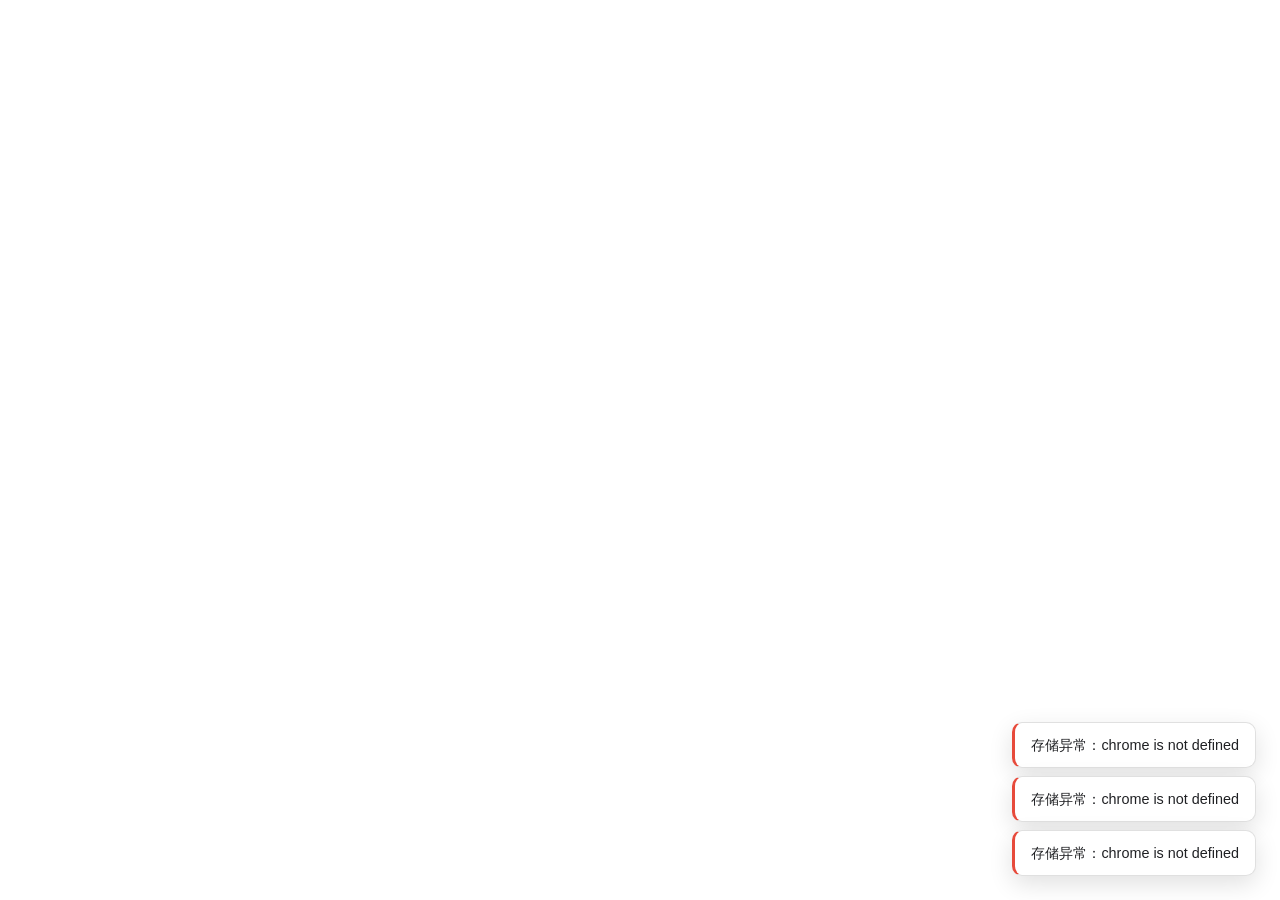
==== commit 7268b855: "feat: harden storage, plugin system, mobile UX, and robustness - Add src/common/ shared infrastructu" ====
--- a/src/newtab/index.html
+++ b/src/newtab/index.html
@@ -8,6 +8,7 @@
     <link rel="stylesheet" href="css/layout.css">
     <link rel="stylesheet" href="css/components.css">
     <link rel="stylesheet" href="css/animations.css">
+    <link rel="stylesheet" href="../common/toast.css">
 </head>
 <body>
     <!-- 九宫格 widget 容器（由 layout.js 注入 9 个 .widget-cell） -->
--- a/src/common/toast.css
+++ b/src/common/toast.css
@@ -0,0 +1,51 @@
+.leaf-toast-host {
+    position: fixed;
+    bottom: 24px;
+    right: 24px;
+    display: flex;
+    flex-direction: column;
+    gap: 8px;
+    z-index: 99999;
+    pointer-events: none;
+    max-width: calc(100vw - 48px);
+}
+
+.leaf-toast {
+    pointer-events: auto;
+    padding: 12px 16px;
+    background: var(--bg-color, #ffffff);
+    color: var(--text-color, #1f2937);
+    border: 1px solid var(--modal-border, rgba(0, 0, 0, 0.08));
+    border-left-width: 3px;
+    border-radius: 10px;
+    box-shadow: 0 8px 24px rgba(0, 0, 0, 0.12);
+    font-size: 0.9rem;
+    line-height: 1.4;
+    max-width: 360px;
+    opacity: 0;
+    transform: translateY(8px);
+    transition: opacity 0.25s cubic-bezier(0.16, 1, 0.3, 1),
+                transform 0.25s cubic-bezier(0.16, 1, 0.3, 1);
+    cursor: pointer;
+    word-break: break-word;
+}
+
+.leaf-toast.in { opacity: 1; transform: translateY(0); }
+.leaf-toast.out { opacity: 0; transform: translateY(8px); }
+
+.leaf-toast-info    { border-left-color: #4e73df; }
+.leaf-toast-success { border-left-color: #1cc88a; }
+.leaf-toast-warning { border-left-color: #f6c23e; }
+.leaf-toast-error   { border-left-color: #e74a3b; }
+
+@media (max-width: 480px) {
+    .leaf-toast-host {
+        left: 16px;
+        right: 16px;
+        bottom: 16px;
+        max-width: none;
+    }
+    .leaf-toast {
+        max-width: none;
+    }
+}
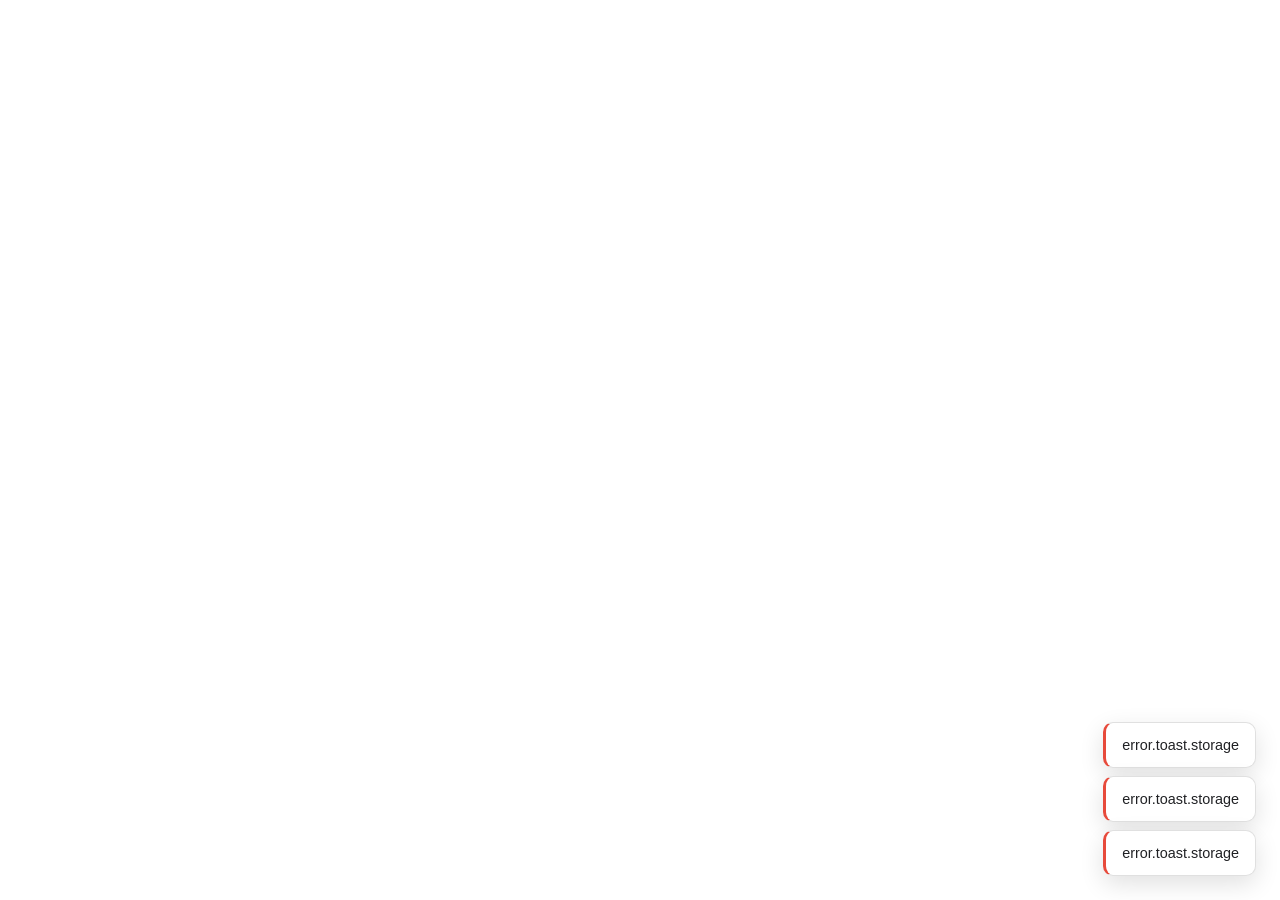
==== commit c0808a70: "feat: i18n (zh-CN/en/ja), leaf icons, v1.0.1, GitHub link - i18n: 自定义 JS + JSON 引擎(src/common/i18n.j" ====
--- a/src/newtab/index.html
+++ b/src/newtab/index.html
@@ -3,7 +3,8 @@
 <head>
     <meta charset="UTF-8">
     <meta name="viewport" content="width=device-width, initial-scale=1.0, maximum-scale=1.0, user-scalable=no">
-    <title>新标签页</title>
+    <title data-i18n="page.title.newtab">新标签页</title>
+    <link rel="icon" type="image/svg+xml" href="../common/leaf.svg">
     <link rel="stylesheet" href="css/variables.css">
     <link rel="stylesheet" href="css/layout.css">
     <link rel="stylesheet" href="css/components.css">
